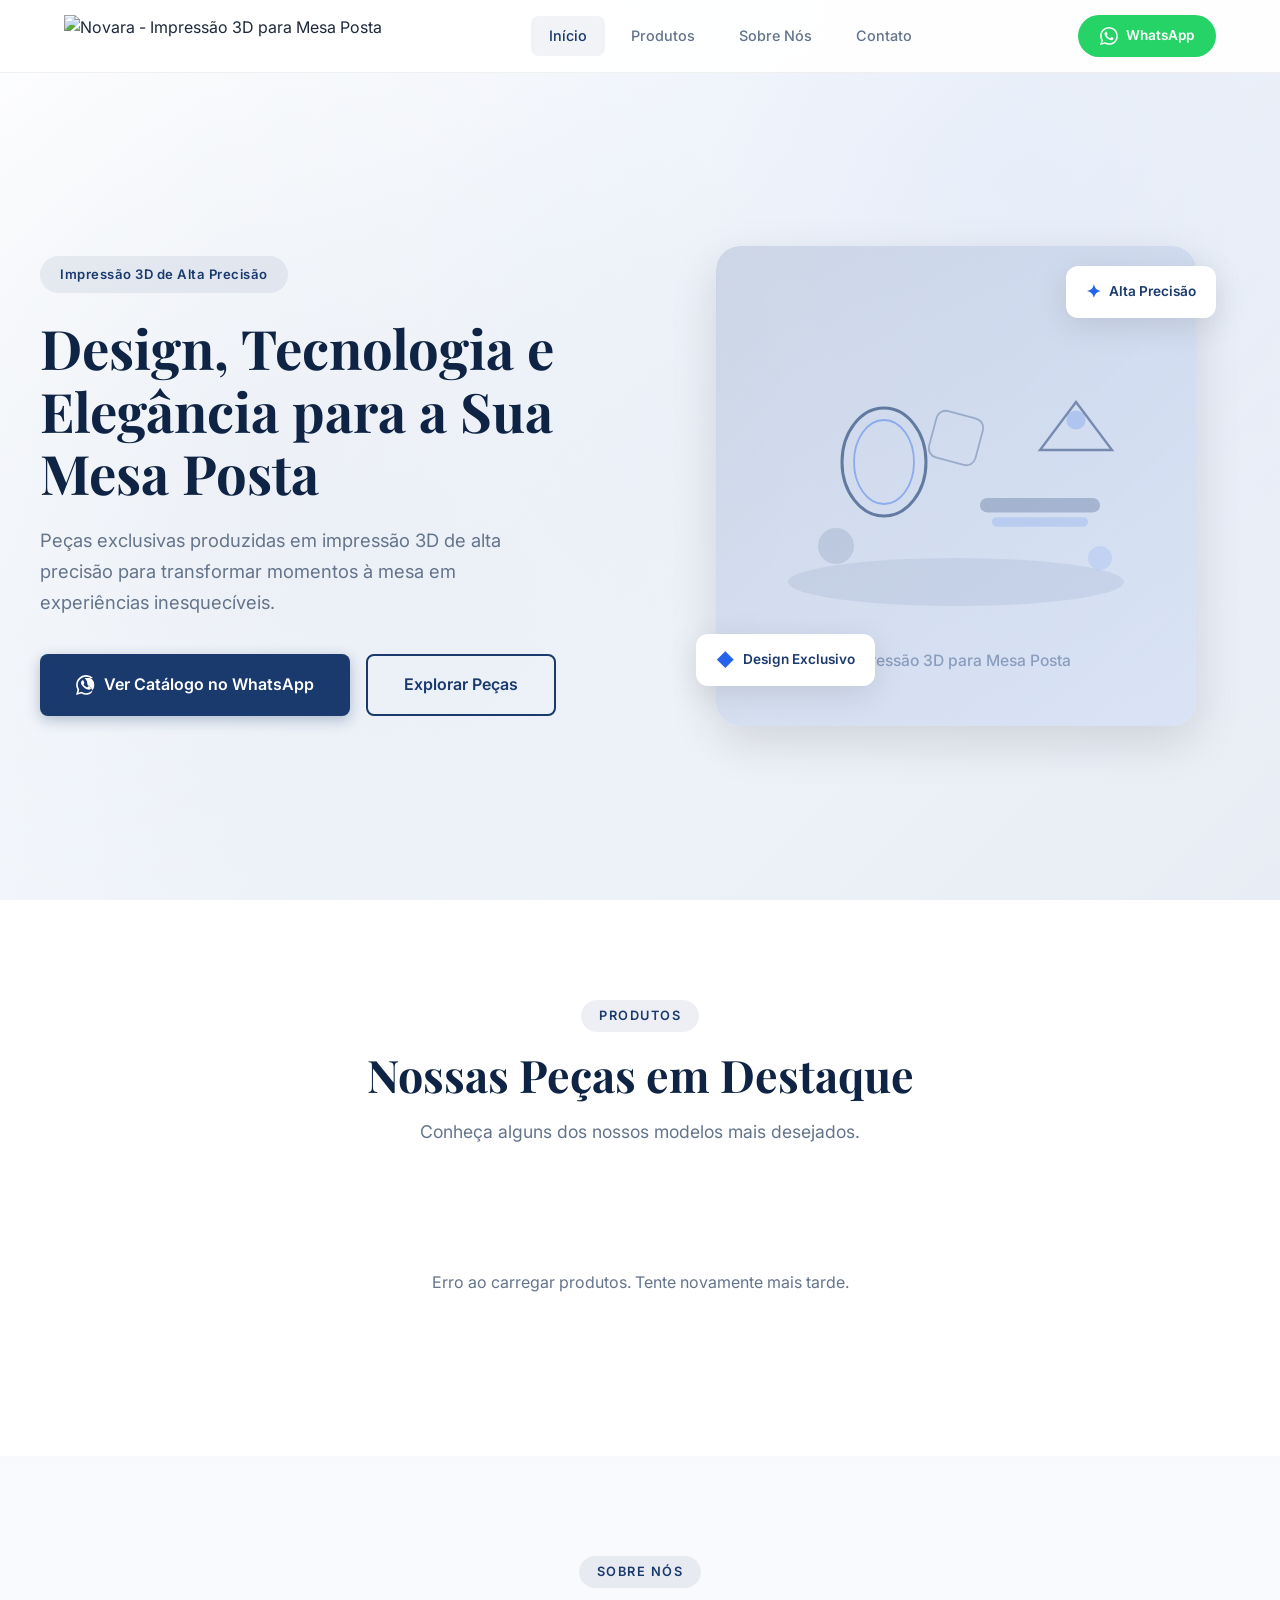
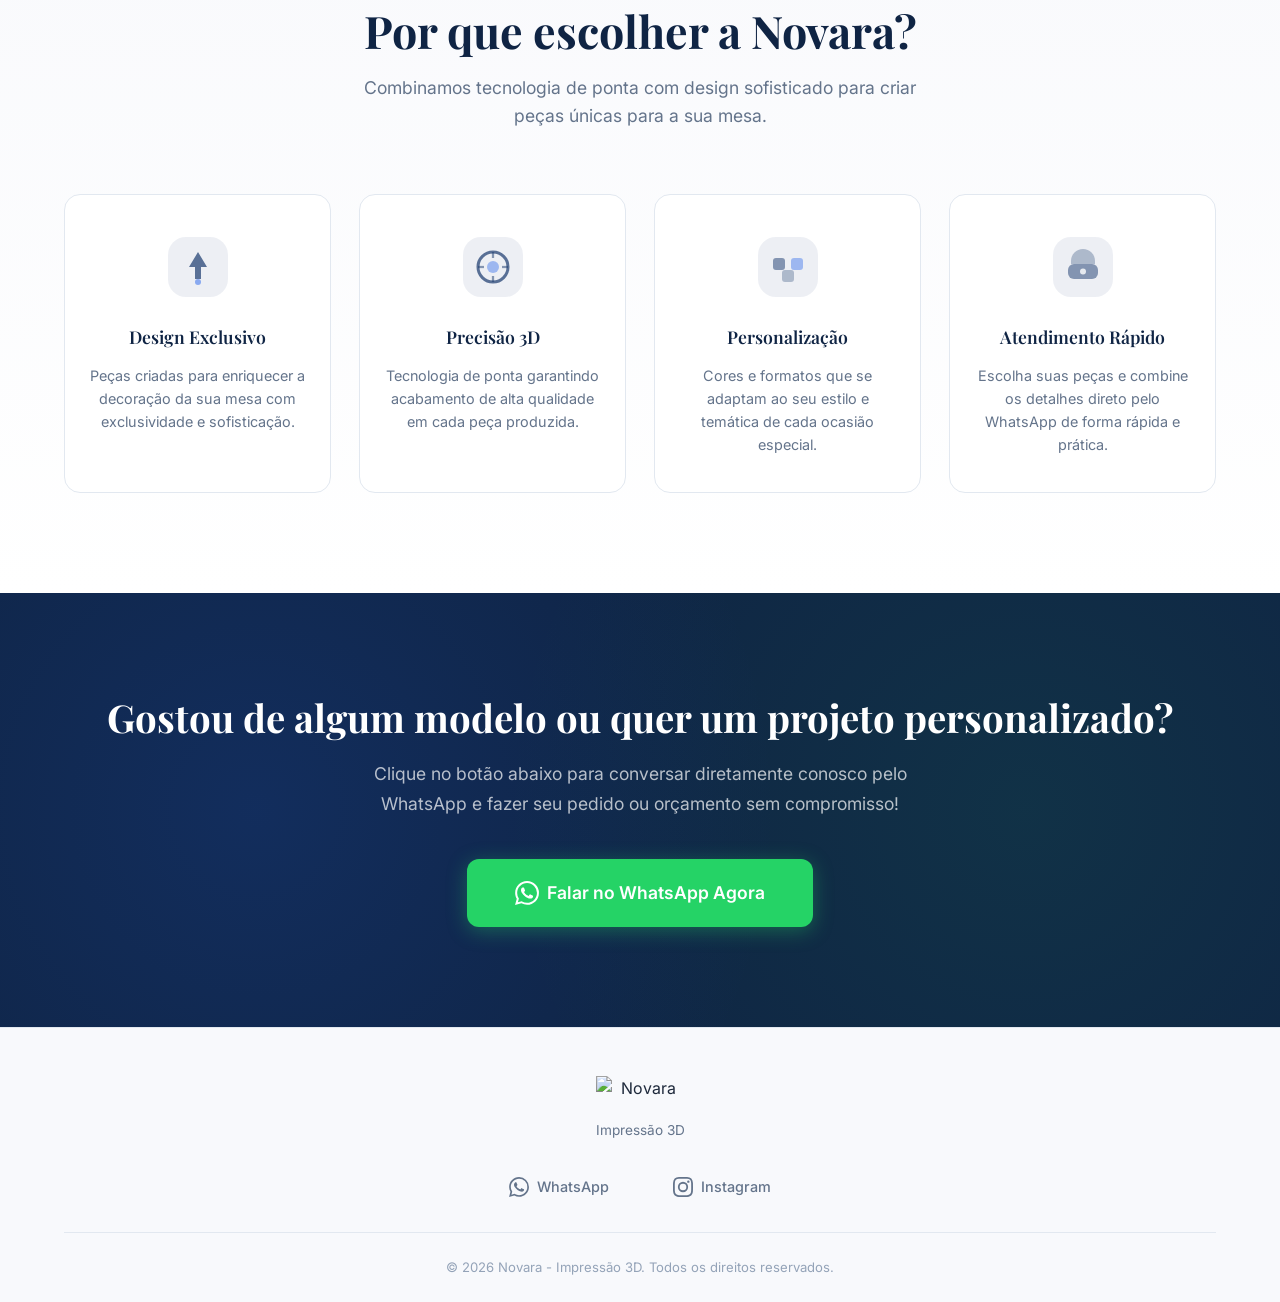
==== index.html @ 95296d20 "Primeiro commit" ====
<!DOCTYPE html>
<html lang="pt-BR">
<head>
  <meta charset="UTF-8">
  <meta name="viewport" content="width=device-width, initial-scale=1.0">
  <title>Novara - Impressão 3D</title>
  <meta name="description" content="Peças exclusivas em impressão 3D de alta precisão para transformar momentos à mesa em experiências inesquecíveis.">
  <link rel="stylesheet" href="styles.css">
  <link rel="preconnect" href="https://fonts.googleapis.com">
  <link rel="preconnect" href="https://fonts.gstatic.com" crossorigin>
  <link href="https://fonts.googleapis.com/css2?family=Inter:wght@300;400;500;600;700;800&family=Playfair+Display:wght@400;500;600;700&display=swap" rel="stylesheet">
  <link rel="icon" href="assets/logoNovara.png" type="image/png">
  <script src="https://www.gstatic.com/firebasejs/10.12.0/firebase-app-compat.js"></script>
  <script src="https://www.gstatic.com/firebasejs/10.12.0/firebase-firestore-compat.js"></script>
</head>
<body>

  <!-- Header -->
  <header class="header" id="header">
    <div class="container header__inner">
      <a href="#inicio" class="header__logo">
        <img src="assets/logoNovara.png" alt="Novara - Impressão 3D para Mesa Posta" class="header__logo-img">
      </a>
      <nav class="header__nav" id="mainNav">
        <a href="#inicio" class="header__nav-link active">Início</a>
        <a href="#produtos" class="header__nav-link">Produtos</a>
        <a href="#sobre" class="header__nav-link">Sobre Nós</a>
        <a href="#contato" class="header__nav-link">Contato</a>
      </nav>
      <a href="https://wa.me/SEUNUMERO?text=Olá! Gostaria de saber mais sobre as peças da Novara." class="header__cta" target="_blank" rel="noopener">
        <svg class="icon-whatsapp" viewBox="0 0 24 24" width="18" height="18" fill="currentColor"><path d="M17.472 14.382c-.297-.149-1.758-.867-2.03-.967-.273-.099-.471-.148-.67.15-.197.297-.767.966-.94 1.164-.173.199-.347.223-.644.075-.297-.15-1.255-.463-2.39-1.475-.883-.788-1.48-1.761-1.653-2.059-.173-.297-.018-.458.13-.606.134-.133.298-.347.446-.52.149-.174.198-.298.298-.497.099-.198.05-.371-.025-.52-.075-.149-.669-1.612-.916-2.207-.242-.579-.487-.5-.669-.51-.173-.008-.371-.01-.57-.01-.198 0-.52.074-.792.372-.272.297-1.04 1.016-1.04 2.479 0 1.462 1.065 2.875 1.213 3.074.149.198 2.096 3.2 5.077 4.487.709.306 1.262.489 1.694.625.712.227 1.36.195 1.871.118.571-.085 1.758-.719 2.006-1.413.248-.694.248-1.289.173-1.413-.074-.124-.272-.198-.57-.347m-5.421 7.403h-.004a9.87 9.87 0 01-5.031-1.378l-.361-.214-3.741.982.998-3.648-.235-.374a9.86 9.86 0 01-1.51-5.26c.001-5.45 4.436-9.884 9.888-9.884 2.64 0 5.122 1.03 6.988 2.898a9.825 9.825 0 012.893 6.994c-.003 5.45-4.437 9.884-9.885 9.884m8.413-18.297A11.815 11.815 0 0012.05 0C5.495 0 .16 5.335.157 11.892c0 2.096.547 4.142 1.588 5.945L.057 24l6.305-1.654a11.882 11.882 0 005.683 1.448h.005c6.554 0 11.89-5.335 11.893-11.893a11.821 11.821 0 00-3.48-8.413z"/></svg>
        WhatsApp
      </a>
      <button class="header__burger" id="burgerBtn" aria-label="Abrir menu">
        <span></span><span></span><span></span>
      </button>
    </div>
  </header>

  <!-- Hero Section -->
  <section class="hero" id="inicio">
    <div class="hero__bg"></div>
    <div class="container hero__inner">
      <div class="hero__content">
        <span class="hero__badge">Impressão 3D de Alta Precisão</span>
        <h1 class="hero__title">Design, Tecnologia e Elegância para a Sua Mesa Posta</h1>
        <p class="hero__subtitle">Peças exclusivas produzidas em impressão 3D de alta precisão para transformar momentos à mesa em experiências inesquecíveis.</p>
        <div class="hero__actions">
          <a href="https://wa.me/SEUNUMERO?text=Olá! Gostaria de ver o catálogo de peças da Novara." class="btn btn--primary btn--lg" target="_blank" rel="noopener">
            <svg class="icon-whatsapp" viewBox="0 0 24 24" width="20" height="20" fill="currentColor"><path d="M17.472 14.382c-.297-.149-1.758-.867-2.03-.967-.273-.099-.471-.148-.67.15-.197.297-.767.966-.94 1.164-.173.199-.347.223-.644.075-.297-.15-1.255-.463-2.39-1.475-.883-.788-1.48-1.761-1.653-2.059-.173-.297-.018-.458.13-.606.134-.133.298-.347.446-.52.149-.174.198-.298.298-.497.099-.198.05-.371-.025-.52-.075-.149-.669-1.612-.916-2.207-.242-.579-.487-.5-.669-.51-.173-.008-.371-.01-.57-.01-.198 0-.52.074-.792.372-.272.297-1.04 1.016-1.04 2.479 0 1.462 1.065 2.875 1.213 3.074.149.198 2.096 3.2 5.077 4.487.709.306 1.262.489 1.694.625.712.227 1.36.195 1.871.118.571-.085 1.758-.719 2.006-1.413.248-.694.248-1.289.173-1.413-.074-.124-.272-.198-.57-.347m-5.421 7.403h-.004a9.87 9.87 0 01-5.031-1.378l-.361-.214-3.741.982.998-3.648-.235-.374a9.86 9.86 0 01-1.51-5.26c.001-5.45 4.436-9.884 9.888-9.884 2.64 0 5.122 1.03 6.988 2.898a9.825 9.825 0 012.893 6.994c-.003 5.45-4.437 9.884-9.885 9.884m8.413-18.297A11.815 11.815 0 0012.05 0C5.495 0 .16 5.335.157 11.892c0 2.096.547 4.142 1.588 5.945L.057 24l6.305-1.654a11.882 11.882 0 005.683 1.448h.005c6.554 0 11.89-5.335 1.893-11.893a11.821 11.821 0 00-3.48-8.413z"/></svg>
            Ver Catálogo no WhatsApp
          </a>
          <a href="#produtos" class="btn btn--outline btn--lg">Explorar Peças</a>
        </div>
      </div>
      <div class="hero__visual">
        <div class="hero__image-wrapper">
          <div class="hero__image-placeholder" id="heroImagePlaceholder">
            <img src="assets/hero-default.jpg" alt="Novara - Impressão 3D" id="heroImage" style="display:none" onerror="this.style.display='none';document.getElementById('heroImagePlaceholder').querySelector('svg').style.display='block'">
            <svg viewBox="0 0 400 400" xmlns="http://www.w3.org/2000/svg" id="heroFallbackSvg">
              <defs>
                <linearGradient id="grad1" x1="0%" y1="0%" x2="100%" y2="100%">
                  <stop offset="0%" style="stop-color:#1a3a6e;stop-opacity:0.15" />
                  <stop offset="100%" style="stop-color:#2563eb;stop-opacity:0.08" />
                </linearGradient>
              </defs>
              <rect width="400" height="400" fill="url(#grad1)" rx="20"/>
              <ellipse cx="200" cy="280" rx="140" ry="20" fill="#1a3a6e" opacity="0.08"/>
              <ellipse cx="140" cy="180" rx="35" ry="45" fill="none" stroke="#1a3a6e" stroke-width="2.5" opacity="0.6"/>
              <ellipse cx="140" cy="180" rx="25" ry="35" fill="none" stroke="#2563eb" stroke-width="1.5" opacity="0.4"/>
              <rect x="220" y="210" width="100" height="12" rx="6" fill="#1a3a6e" opacity="0.25"/>
              <rect x="230" y="226" width="80" height="8" rx="4" fill="#2563eb" opacity="0.15"/>
              <polygon points="300,130 330,170 270,170" fill="none" stroke="#1a3a6e" stroke-width="2" opacity="0.5"/>
              <circle cx="300" cy="145" r="8" fill="#2563eb" opacity="0.2"/>
              <circle cx="100" cy="250" r="15" fill="#1a3a6e" opacity="0.12"/>
              <circle cx="320" cy="260" r="10" fill="#2563eb" opacity="0.1"/>
              <rect x="180" y="140" width="40" height="40" rx="8" fill="none" stroke="#1a3a6e" stroke-width="1.5" opacity="0.3" transform="rotate(15 200 160)"/>
              <text x="200" y="350" text-anchor="middle" font-family="Inter, sans-serif" font-size="13" fill="#1a3a6e" opacity="0.4" font-weight="500">Impressão 3D para Mesa Posta</text>
            </svg>
          </div>
          <div class="hero__floating-card hero__floating-card--1" id="heroBadge1">
            <span class="hero__floating-icon">✦</span>
            <span>Alta Precisão</span>
          </div>
          <div class="hero__floating-card hero__floating-card--2" id="heroBadge2">
            <span class="hero__floating-icon">◆</span>
            <span>Design Exclusivo</span>
          </div>
        </div>
      </div>
    </div>
  </section>

  <!-- Products Section -->
  <section class="products" id="produtos">
    <div class="container">
      <div class="section-header">
        <span class="section-header__badge">Produtos</span>
        <h2 class="section-header__title">Nossas Peças em Destaque</h2>
        <p class="section-header__subtitle">Conheça alguns dos nossos modelos mais desejados.</p>
      </div>
      <div class="products__grid" id="productsGrid">
        <div class="skeleton-card"><div class="skeleton-image"></div><div class="skeleton-body"><div class="skeleton-line skeleton-line--long"></div><div class="skeleton-line skeleton-line--short"></div></div></div>
        <div class="skeleton-card"><div class="skeleton-image"></div><div class="skeleton-body"><div class="skeleton-line skeleton-line--long"></div><div class="skeleton-line skeleton-line--short"></div></div></div>
        <div class="skeleton-card"><div class="skeleton-image"></div><div class="skeleton-body"><div class="skeleton-line skeleton-line--long"></div><div class="skeleton-line skeleton-line--short"></div></div></div>
      </div>
      <div class="products__empty" id="productsEmpty" style="display:none">
        <p>Nenhum produto dispon&iacute;vel no momento.</p>
      </div>
      <div class="products__error" id="productsError" style="display:none">
        <p>Erro ao carregar produtos. Tente novamente mais tarde.</p>
      </div>
    </div>
  </section>

  <!-- Differentials Section -->
  <section class="differentials" id="sobre">
    <div class="container">
      <div class="section-header">
        <span class="section-header__badge">Sobre Nós</span>
        <h2 class="section-header__title">Por que escolher a Novara?</h2>
        <p class="section-header__subtitle">Combinamos tecnologia de ponta com design sofisticado para criar peças únicas para a sua mesa.</p>
      </div>
      <div class="differentials__grid">

        <div class="diff-card">
          <div class="diff-card__icon">
            <svg viewBox="0 0 48 48" fill="none" xmlns="http://www.w3.org/2000/svg">
              <rect x="4" y="4" width="40" height="40" rx="12" fill="#1a3a6e" fill-opacity="0.08"/>
              <path d="M24 14l6 10h-4v8h-4v-8h-4l6-10z" fill="#1a3a6e" opacity="0.7"/>
              <circle cx="24" cy="34" r="2" fill="#2563eb" opacity="0.5"/>
            </svg>
          </div>
          <h3 class="diff-card__title">Design Exclusivo</h3>
          <p class="diff-card__text">Peças criadas para enriquecer a decoração da sua mesa com exclusividade e sofisticação.</p>
        </div>

        <div class="diff-card">
          <div class="diff-card__icon">
            <svg viewBox="0 0 48 48" fill="none" xmlns="http://www.w3.org/2000/svg">
              <rect x="4" y="4" width="40" height="40" rx="12" fill="#1a3a6e" fill-opacity="0.08"/>
              <circle cx="24" cy="24" r="10" stroke="#1a3a6e" stroke-width="2" opacity="0.7"/>
              <circle cx="24" cy="24" r="4" fill="#2563eb" opacity="0.4"/>
              <line x1="24" y1="14" x2="24" y2="18" stroke="#1a3a6e" stroke-width="1.5" opacity="0.5"/>
              <line x1="24" y1="30" x2="24" y2="34" stroke="#1a3a6e" stroke-width="1.5" opacity="0.5"/>
              <line x1="14" y1="24" x2="18" y2="24" stroke="#1a3a6e" stroke-width="1.5" opacity="0.5"/>
              <line x1="30" y1="24" x2="34" y2="24" stroke="#1a3a6e" stroke-width="1.5" opacity="0.5"/>
            </svg>
          </div>
          <h3 class="diff-card__title">Precisão 3D</h3>
          <p class="diff-card__text">Tecnologia de ponta garantindo acabamento de alta qualidade em cada peça produzida.</p>
        </div>

        <div class="diff-card">
          <div class="diff-card__icon">
            <svg viewBox="0 0 48 48" fill="none" xmlns="http://www.w3.org/2000/svg">
              <rect x="4" y="4" width="40" height="40" rx="12" fill="#1a3a6e" fill-opacity="0.08"/>
              <rect x="14" y="18" width="8" height="8" rx="2" fill="#1a3a6e" opacity="0.5"/>
              <rect x="26" y="18" width="8" height="8" rx="2" fill="#2563eb" opacity="0.4"/>
              <rect x="20" y="26" width="8" height="8" rx="2" fill="#1a3a6e" opacity="0.3"/>
            </svg>
          </div>
          <h3 class="diff-card__title">Personalização</h3>
          <p class="diff-card__text">Cores e formatos que se adaptam ao seu estilo e temática de cada ocasião especial.</p>
        </div>

        <div class="diff-card">
          <div class="diff-card__icon">
            <svg viewBox="0 0 48 48" fill="none" xmlns="http://www.w3.org/2000/svg">
              <rect x="4" y="4" width="40" height="40" rx="12" fill="#1a3a6e" fill-opacity="0.08"/>
              <path d="M16 20c0-4.418 3.582-8 8-8s8 3.582 8 8v2H16v-2z" fill="#1a3a6e" opacity="0.3"/>
              <rect x="14" y="22" width="20" height="10" rx="4" fill="#1a3a6e" opacity="0.5"/>
              <circle cx="24" cy="27" r="2" fill="white" opacity="0.8"/>
            </svg>
          </div>
          <h3 class="diff-card__title">Atendimento Rápido</h3>
          <p class="diff-card__text">Escolha suas peças e combine os detalhes direto pelo WhatsApp de forma rápida e prática.</p>
        </div>

      </div>
    </div>
  </section>

  <!-- CTA Section -->
  <section class="cta-section" id="contato">
    <div class="cta-section__bg"></div>
    <div class="container cta-section__inner">
      <h2 class="cta-section__title">Gostou de algum modelo ou quer um projeto personalizado?</h2>
      <p class="cta-section__subtitle">Clique no botão abaixo para conversar diretamente conosco pelo WhatsApp e fazer seu pedido ou orçamento sem compromisso!</p>
      <a href="https://wa.me/SEUNUMERO?text=Olá! Gostaria de fazer um pedido ou orçamento de peças para mesa posta." class="btn btn--whatsapp btn--xl" target="_blank" rel="noopener">
        <svg class="icon-whatsapp" viewBox="0 0 24 24" width="24" height="24" fill="currentColor"><path d="M17.472 14.382c-.297-.149-1.758-.867-2.03-.967-.273-.099-.471-.148-.67.15-.197.297-.767.966-.94 1.164-.173.199-.347.223-.644.075-.297-.15-1.255-.463-2.39-1.475-.883-.788-1.48-1.761-1.653-2.059-.173-.297-.018-.458.13-.606.134-.133.298-.347.446-.52.149-.174.198-.298.298-.497.099-.198.05-.371-.025-.52-.075-.149-.669-1.612-.916-2.207-.242-.579-.487-.5-.669-.51-.173-.008-.371-.01-.57-.01-.198 0-.52.074-.792.372-.272.297-1.04 1.016-1.04 2.479 0 1.462 1.065 2.875 1.213 3.074.149.198 2.096 3.2 5.077 4.487.709.306 1.262.489 1.694.625.712.227 1.36.195 1.871.118.571-.085 1.758-.719 2.006-1.413.248-.694.248-1.289.173-1.413-.074-.124-.272-.198-.57-.347m-5.421 7.403h-.004a9.87 9.87 0 01-5.031-1.378l-.361-.214-3.741.982.998-3.648-.235-.374a9.86 9.86 0 01-1.51-5.26c.001-5.45 4.436-9.884 9.888-9.884 2.64 0 5.122 1.03 6.988 2.898a9.825 9.825 0 012.893 6.994c-.003 5.45-4.437 9.884-9.885 9.884m8.413-18.297A11.815 11.815 0 0012.05 0C5.495 0 .16 5.335.157 11.892c0 2.096.547 4.142 1.588 5.945L.057 24l6.305-1.654a11.882 11.882 0 005.683 1.448h.005c6.554 0 11.89-5.335 11.893-11.893a11.821 11.821 0 00-3.48-8.413z"/></svg>
        Falar no WhatsApp Agora
      </a>
    </div>
  </section>

  <!-- Footer -->
  <footer class="footer">
    <div class="container footer__inner">
      <div class="footer__brand">
        <img src="assets/logoNovara.png" alt="Novara" class="footer__logo">
        <p class="footer__tagline">Impressão 3D</p>
      </div>
      <div class="footer__links">
        <a href="https://wa.me/SEUNUMERO" class="footer__link" target="_blank" rel="noopener">
          <svg viewBox="0 0 24 24" width="20" height="20" fill="currentColor"><path d="M17.472 14.382c-.297-.149-1.758-.867-2.03-.967-.273-.099-.471-.148-.67.15-.197.297-.767.966-.94 1.164-.173.199-.347.223-.644.075-.297-.15-1.255-.463-2.39-1.475-.883-.788-1.48-1.761-1.653-2.059-.173-.297-.018-.458.13-.606.134-.133.298-.347.446-.52.149-.174.198-.298.298-.497.099-.198.05-.371-.025-.52-.075-.149-.669-1.612-.916-2.207-.242-.579-.487-.5-.669-.51-.173-.008-.371-.01-.57-.01-.198 0-.52.074-.792.372-.272.297-1.04 1.016-1.04 2.479 0 1.462 1.065 2.875 1.213 3.074.149.198 2.096 3.2 5.077 4.487.709.306 1.262.489 1.694.625.712.227 1.36.195 1.871.118.571-.085 1.758-.719 2.006-1.413.248-.694.248-1.289.173-1.413-.074-.124-.272-.198-.57-.347m-5.421 7.403h-.004a9.87 9.87 0 01-5.031-1.378l-.361-.214-3.741.982.998-3.648-.235-.374a9.86 9.86 0 01-1.51-5.26c.001-5.45 4.436-9.884 9.888-9.884 2.64 0 5.122 1.03 6.988 2.898a9.825 9.825 0 012.893 6.994c-.003 5.45-4.437 9.884-9.885 9.884m8.413-18.297A11.815 11.815 0 0012.05 0C5.495 0 .16 5.335.157 11.892c0 2.096.547 4.142 1.588 5.945L.057 24l6.305-1.654a11.882 11.882 0 005.683 1.448h.005c6.554 0 11.89-5.335 11.893-11.893a11.821 11.821 0 00-3.48-8.413z"/></svg>
          WhatsApp
        </a>
        <a href="https://instagram.com/" class="footer__link" target="_blank" rel="noopener">
          <svg viewBox="0 0 24 24" width="20" height="20" fill="currentColor"><path d="M12 2.163c3.204 0 3.584.012 4.85.07 3.252.148 4.771 1.691 4.919 4.919.058 1.265.069 1.645.069 4.849 0 3.205-.012 3.584-.069 4.849-.149 3.225-1.664 4.771-4.919 4.919-1.266.058-1.644.07-4.85.07-3.204 0-3.584-.012-4.849-.07-3.26-.149-4.771-1.699-4.919-4.92-.058-1.265-.07-1.644-.07-4.849 0-3.204.013-3.583.07-4.849.149-3.227 1.664-4.771 4.919-4.919 1.266-.057 1.645-.069 4.849-.069zM12 0C8.741 0 8.333.014 7.053.072 2.695.272.273 2.69.073 7.052.014 8.333 0 8.741 0 12c0 3.259.014 3.668.072 4.948.2 4.358 2.618 6.78 6.98 6.98C8.333 23.986 8.741 24 12 24c3.259 0 3.668-.014 4.948-.072 4.354-.2 6.782-2.618 6.979-6.98.059-1.28.073-1.689.073-4.948 0-3.259-.014-3.667-.072-4.947-.196-4.354-2.617-6.78-6.979-6.98C15.668.014 15.259 0 12 0zm0 5.838a6.162 6.162 0 100 12.324 6.162 6.162 0 000-12.324zM12 16a4 4 0 110-8 4 4 0 010 8zm6.406-11.845a1.44 1.44 0 100 2.881 1.44 1.44 0 000-2.881z"/></svg>
          Instagram
        </a>
      </div>
      <div class="footer__copy">
        <p>&copy; 2026 Novara - Impressão 3D. Todos os direitos reservados.</p>
      </div>
    </div>
  </footer>

  <!-- Floating WhatsApp Button -->
  <a href="https://wa.me/SEUNUMERO?text=Olá! Gostaria de saber mais sobre as peças da Novara." class="whatsapp-float" id="whatsappFloat" target="_blank" rel="noopener" aria-label="Falar no WhatsApp">
    <svg viewBox="0 0 24 24" width="28" height="28" fill="white"><path d="M17.472 14.382c-.297-.149-1.758-.867-2.03-.967-.273-.099-.471-.148-.67.15-.197.297-.767.966-.94 1.164-.173.199-.347.223-.644.075-.297-.15-1.255-.463-2.39-1.475-.883-.788-1.48-1.761-1.653-2.059-.173-.297-.018-.458.13-.606.134-.133.298-.347.446-.52.149-.174.198-.298.298-.497.099-.198.05-.371-.025-.52-.075-.149-.669-1.612-.916-2.207-.242-.579-.487-.5-.669-.51-.173-.008-.371-.01-.57-.01-.198 0-.52.074-.792.372-.272.297-1.04 1.016-1.04 2.479 0 1.462 1.065 2.875 1.213 3.074.149.198 2.096 3.2 5.077 4.487.709.306 1.262.489 1.694.625.712.227 1.36.195 1.871.118.571-.085 1.758-.719 2.006-1.413.248-.694.248-1.289.173-1.413-.074-.124-.272-.198-.57-.347m-5.421 7.403h-.004a9.87 9.87 0 01-5.031-1.378l-.361-.214-3.741.982.998-3.648-.235-.374a9.86 9.86 0 01-1.51-5.26c.001-5.45 4.436-9.884 9.888-9.884 2.64 0 5.122 1.03 6.988 2.898a9.825 9.825 0 012.893 6.994c-.003 5.45-4.437 9.884-9.885 9.884m8.413-18.297A11.815 11.815 0 0012.05 0C5.495 0 .16 5.335.157 11.892c0 2.096.547 4.142 1.588 5.945L.057 24l6.305-1.654a11.882 11.882 0 005.683 1.448h.005c6.554 0 11.89-5.335 11.893-11.893a11.821 11.821 0 00-3.48-8.413z"/></svg>
    <span class="whatsapp-float__tooltip">Fale Conosco</span>
  </a>

  <script src="firebase-config.js"></script>
  <script src="services.js"></script>
  <script src="script.js"></script>
</body>
</html>
---- styles.css ----
/* ========================================
   NOVARA - Landing Page Styles
   ======================================== */

/* --- Reset & Base --- */
*,
*::before,
*::after {
  margin: 0;
  padding: 0;
  box-sizing: border-box;
}

:root {
  --color-primary: #1a3a6e;
  --color-primary-light: #2563eb;
  --color-primary-dark: #0f2444;
  --color-primary-rgb: 26, 58, 110;
  --color-accent: #2563eb;
  --color-accent-light: #3b82f6;
  --color-whatsapp: #25d366;
  --color-whatsapp-dark: #1da851;
  --color-white: #ffffff;
  --color-off-white: #f8f9fc;
  --color-bg: #f0f4fa;
  --color-bg-alt: #e8edf5;
  --color-text: #1e293b;
  --color-text-secondary: #64748b;
  --color-text-light: #94a3b8;
  --color-border: #e2e8f0;
  --color-card: #ffffff;
  --font-heading: 'Playfair Display', Georgia, serif;
  --font-body: 'Inter', -apple-system, BlinkMacSystemFont, 'Segoe UI', sans-serif;
  --shadow-sm: 0 1px 3px rgba(0,0,0,0.06);
  --shadow-md: 0 4px 16px rgba(0,0,0,0.08);
  --shadow-lg: 0 8px 32px rgba(0,0,0,0.1);
  --shadow-xl: 0 16px 48px rgba(0,0,0,0.12);
  --radius-sm: 8px;
  --radius-md: 12px;
  --radius-lg: 16px;
  --radius-xl: 24px;
  --transition: 0.3s cubic-bezier(0.4, 0, 0.2, 1);
}

html {
  scroll-behavior: smooth;
  scroll-padding-top: 80px;
}

body {
  font-family: var(--font-body);
  color: var(--color-text);
  background: var(--color-white);
  line-height: 1.6;
  -webkit-font-smoothing: antialiased;
  -moz-osx-font-smoothing: grayscale;
  overflow-x: hidden;
}

img {
  max-width: 100%;
  height: auto;
  display: block;
}

a {
  text-decoration: none;
  color: inherit;
  transition: var(--transition);
}

.container {
  width: 100%;
  max-width: 1200px;
  margin: 0 auto;
  padding: 0 24px;
}

/* --- Buttons --- */
.btn {
  display: inline-flex;
  align-items: center;
  justify-content: center;
  gap: 8px;
  font-family: var(--font-body);
  font-weight: 600;
  border-radius: var(--radius-sm);
  cursor: pointer;
  border: none;
  transition: var(--transition);
  white-space: nowrap;
  text-align: center;
}

.btn--sm {
  padding: 10px 20px;
  font-size: 0.85rem;
}

.btn--md {
  padding: 12px 28px;
  font-size: 0.95rem;
}

.btn--lg {
  padding: 16px 36px;
  font-size: 1rem;
}

.btn--xl {
  padding: 20px 48px;
  font-size: 1.1rem;
  border-radius: var(--radius-md);
}

.btn--primary {
  background: var(--color-primary);
  color: var(--color-white);
  box-shadow: 0 4px 14px rgba(var(--color-primary-rgb), 0.3);
}
.btn--primary:hover {
  background: var(--color-primary-light);
  box-shadow: 0 6px 20px rgba(var(--color-primary-rgb), 0.4);
  transform: translateY(-2px);
}

.btn--outline {
  background: transparent;
  color: var(--color-primary);
  border: 2px solid var(--color-primary);
}
.btn--outline:hover {
  background: var(--color-primary);
  color: var(--color-white);
  transform: translateY(-2px);
}

.btn--whatsapp {
  background: var(--color-whatsapp);
  color: var(--color-white);
  box-shadow: 0 4px 20px rgba(37, 211, 102, 0.35);
}
.btn--whatsapp:hover {
  background: var(--color-whatsapp-dark);
  box-shadow: 0 6px 28px rgba(37, 211, 102, 0.45);
  transform: translateY(-3px);
}

.icon-whatsapp {
  flex-shrink: 0;
}

/* --- Section Header --- */
.section-header {
  text-align: center;
  margin-bottom: 64px;
}

.section-header__badge {
  display: inline-block;
  padding: 6px 18px;
  background: rgba(var(--color-primary-rgb), 0.08);
  color: var(--color-primary);
  font-size: 0.8rem;
  font-weight: 600;
  border-radius: 50px;
  text-transform: uppercase;
  letter-spacing: 1.5px;
  margin-bottom: 16px;
}

.section-header__title {
  font-family: var(--font-heading);
  font-size: clamp(1.8rem, 4vw, 2.8rem);
  font-weight: 700;
  color: var(--color-primary-dark);
  line-height: 1.2;
  margin-bottom: 16px;
}

.section-header__subtitle {
  font-size: 1.1rem;
  color: var(--color-text-secondary);
  max-width: 600px;
  margin: 0 auto;
}

/* ========================================
   HEADER
   ======================================== */
.header {
  position: fixed;
  top: 0;
  left: 0;
  right: 0;
  z-index: 1000;
  background: rgba(255, 255, 255, 0.92);
  backdrop-filter: blur(16px);
  -webkit-backdrop-filter: blur(16px);
  border-bottom: 1px solid rgba(0, 0, 0, 0.06);
  transition: var(--transition);
}

.header--scrolled {
  box-shadow: var(--shadow-md);
}

.header__inner {
  display: flex;
  align-items: center;
  justify-content: space-between;
  height: 72px;
}

.header__logo-img {
  height: 42px;
  width: auto;
}

.header__nav {
  display: flex;
  gap: 8px;
}

.header__nav-link {
  padding: 8px 18px;
  font-size: 0.9rem;
  font-weight: 500;
  color: var(--color-text-secondary);
  border-radius: var(--radius-sm);
  transition: var(--transition);
}

.header__nav-link:hover,
.header__nav-link.active {
  color: var(--color-primary);
  background: rgba(var(--color-primary-rgb), 0.06);
}

.header__cta {
  display: inline-flex;
  align-items: center;
  gap: 8px;
  padding: 10px 22px;
  background: var(--color-whatsapp);
  color: var(--color-white);
  font-size: 0.85rem;
  font-weight: 600;
  border-radius: 50px;
  transition: var(--transition);
}

.header__cta:hover {
  background: var(--color-whatsapp-dark);
  transform: translateY(-1px);
  box-shadow: 0 4px 14px rgba(37, 211, 102, 0.3);
}

.header__burger {
  display: none;
  flex-direction: column;
  gap: 5px;
  background: none;
  border: none;
  cursor: pointer;
  padding: 8px;
}

.header__burger span {
  display: block;
  width: 24px;
  height: 2px;
  background: var(--color-primary);
  border-radius: 2px;
  transition: var(--transition);
}

/* ========================================
   HERO
   ======================================== */
.hero {
  position: relative;
  min-height: 100vh;
  display: flex;
  align-items: center;
  padding-top: 72px;
  overflow: hidden;
  background: linear-gradient(135deg, var(--color-white) 0%, var(--color-bg) 50%, var(--color-bg-alt) 100%);
}

.hero__bg {
  position: absolute;
  inset: 0;
  background:
    radial-gradient(circle at 20% 50%, rgba(var(--color-primary-rgb), 0.04) 0%, transparent 50%),
    radial-gradient(circle at 80% 20%, rgba(37, 99, 235, 0.04) 0%, transparent 50%);
  pointer-events: none;
}

.hero__inner {
  display: grid;
  grid-template-columns: 1fr 1fr;
  gap: 64px;
  align-items: center;
  position: relative;
  z-index: 1;
  padding: 80px 0;
}

.hero__badge {
  display: inline-flex;
  align-items: center;
  gap: 8px;
  padding: 8px 20px;
  background: rgba(var(--color-primary-rgb), 0.08);
  color: var(--color-primary);
  font-size: 0.82rem;
  font-weight: 600;
  border-radius: 50px;
  letter-spacing: 0.5px;
  margin-bottom: 24px;
}

.hero__title {
  font-family: var(--font-heading);
  font-size: clamp(2.2rem, 4.5vw, 3.4rem);
  font-weight: 700;
  color: var(--color-primary-dark);
  line-height: 1.15;
  margin-bottom: 20px;
}

.hero__subtitle {
  font-size: 1.15rem;
  color: var(--color-text-secondary);
  line-height: 1.7;
  margin-bottom: 36px;
  max-width: 520px;
}

.hero__actions {
  display: flex;
  gap: 16px;
  flex-wrap: wrap;
}

.hero__visual {
  display: flex;
  justify-content: center;
  align-items: center;
}

.hero__image-wrapper {
  position: relative;
  width: 100%;
  max-width: 480px;
}

.hero__image-placeholder {
  width: 100%;
  border-radius: var(--radius-xl);
  overflow: hidden;
  box-shadow: var(--shadow-xl);
}

.hero__image-placeholder img {
  width: 100%;
  height: auto;
  display: block;
  object-fit: cover;
  aspect-ratio: 1;
}

.hero__image-placeholder svg {
  width: 100%;
  height: auto;
}

.hero__floating-card {
  position: absolute;
  display: flex;
  align-items: center;
  gap: 8px;
  padding: 12px 20px;
  background: var(--color-white);
  border-radius: var(--radius-md);
  box-shadow: var(--shadow-lg);
  font-size: 0.85rem;
  font-weight: 600;
  color: var(--color-primary);
  animation: float 6s ease-in-out infinite;
}

.hero__floating-card--1 {
  top: 20px;
  right: -20px;
  animation-delay: 0s;
}

.hero__floating-card--2 {
  bottom: 40px;
  left: -20px;
  animation-delay: 3s;
}

.hero__floating-icon {
  font-size: 1.1rem;
  color: var(--color-accent);
}

@keyframes float {
  0%, 100% { transform: translateY(0); }
  50% { transform: translateY(-12px); }
}

/* ========================================
   PRODUCTS
   ======================================== */
.products {
  padding: 100px 0;
  background: var(--color-white);
}

.products__grid {
  display: grid;
  grid-template-columns: repeat(3, 1fr);
  gap: 28px;
}

.product-card {
  background: var(--color-card);
  border-radius: var(--radius-lg);
  overflow: hidden;
  border: 1px solid var(--color-border);
  transition: var(--transition);
}

.product-card:hover {
  transform: translateY(-6px);
  box-shadow: var(--shadow-lg);
  border-color: transparent;
}

.product-card__image {
  position: relative;
  overflow: hidden;
  background: var(--color-bg);
}

.product-card__placeholder {
  display: flex;
  align-items: center;
  justify-content: center;
  aspect-ratio: 4/3;
}

.product-card__placeholder svg {
  width: 100%;
  height: 100%;
}

.product-card__body {
  padding: 24px;
  display: flex;
  flex-direction: column;
  align-items: center;
  text-align: center;
}

.product-card__name {
  font-family: var(--font-heading);
  font-size: 1.15rem;
  font-weight: 600;
  color: var(--color-primary-dark);
  margin-bottom: 10px;
}

.product-card__desc {
  font-size: 0.9rem;
  color: var(--color-text-secondary);
  line-height: 1.6;
  margin-bottom: 20px;
}

/* ========================================
   DIFFERENTIALS
   ======================================== */
.differentials {
  padding: 100px 0;
  background: linear-gradient(180deg, var(--color-off-white) 0%, var(--color-white) 100%);
}

.differentials__grid {
  display: grid;
  grid-template-columns: repeat(4, 1fr);
  gap: 28px;
}

.diff-card {
  text-align: center;
  padding: 36px 24px;
  background: var(--color-white);
  border-radius: var(--radius-lg);
  border: 1px solid var(--color-border);
  transition: var(--transition);
}

.diff-card:hover {
  transform: translateY(-4px);
  box-shadow: var(--shadow-md);
  border-color: transparent;
}

.diff-card__icon {
  width: 72px;
  height: 72px;
  margin: 0 auto 20px;
  display: flex;
  align-items: center;
  justify-content: center;
}

.diff-card__icon svg {
  width: 100%;
  height: 100%;
}

.diff-card__title {
  font-family: var(--font-heading);
  font-size: 1.1rem;
  font-weight: 600;
  color: var(--color-primary-dark);
  margin-bottom: 12px;
}

.diff-card__text {
  font-size: 0.9rem;
  color: var(--color-text-secondary);
  line-height: 1.6;
}

/* ========================================
   CTA SECTION
   ======================================== */
.cta-section {
  position: relative;
  padding: 100px 0;
  background: var(--color-primary-dark);
  overflow: hidden;
}

.cta-section__bg {
  position: absolute;
  inset: 0;
  background:
    radial-gradient(circle at 20% 50%, rgba(37, 99, 235, 0.15) 0%, transparent 50%),
    radial-gradient(circle at 80% 50%, rgba(37, 211, 102, 0.08) 0%, transparent 50%);
  pointer-events: none;
}

.cta-section__inner {
  position: relative;
  z-index: 1;
  text-align: center;
}

.cta-section__title {
  font-family: var(--font-heading);
  font-size: clamp(1.6rem, 3.5vw, 2.4rem);
  font-weight: 700;
  color: var(--color-white);
  line-height: 1.3;
  margin-bottom: 16px;
}

.cta-section__subtitle {
  font-size: 1.1rem;
  color: rgba(255, 255, 255, 0.7);
  max-width: 600px;
  margin: 0 auto 40px;
  line-height: 1.7;
}

/* ========================================
   FOOTER
   ======================================== */
.footer {
  padding: 48px 0 24px;
  background: var(--color-off-white);
  border-top: 1px solid var(--color-border);
}

.footer__inner {
  display: flex;
  flex-direction: column;
  align-items: center;
  gap: 24px;
}

.footer__brand {
  text-align: center;
}

.footer__logo {
  height: 36px;
  width: auto;
  margin: 0 auto 8px;
}

.footer__tagline {
  font-size: 0.85rem;
  color: var(--color-text-secondary);
}

.footer__links {
  display: flex;
  gap: 24px;
}

.footer__link {
  display: inline-flex;
  align-items: center;
  gap: 8px;
  padding: 10px 20px;
  font-size: 0.9rem;
  font-weight: 500;
  color: var(--color-text-secondary);
  border-radius: var(--radius-sm);
  transition: var(--transition);
}

.footer__link:hover {
  color: var(--color-primary);
  background: rgba(var(--color-primary-rgb), 0.06);
}

.footer__copy {
  padding-top: 24px;
  border-top: 1px solid var(--color-border);
  width: 100%;
  text-align: center;
}

.footer__copy p {
  font-size: 0.82rem;
  color: var(--color-text-light);
}

/* ========================================
   FLOATING WHATSAPP
   ======================================== */
.whatsapp-float {
  position: fixed;
  bottom: 28px;
  right: 28px;
  z-index: 999;
  width: 60px;
  height: 60px;
  background: var(--color-whatsapp);
  border-radius: 50%;
  display: flex;
  align-items: center;
  justify-content: center;
  box-shadow: 0 4px 20px rgba(37, 211, 102, 0.4);
  transition: var(--transition);
  opacity: 0;
  visibility: hidden;
  transform: scale(0.8) translateY(20px);
}

.whatsapp-float.visible {
  opacity: 1;
  visibility: visible;
  transform: scale(1) translateY(0);
}

.whatsapp-float:hover {
  transform: scale(1.08);
  box-shadow: 0 6px 28px rgba(37, 211, 102, 0.5);
}

.whatsapp-float__tooltip {
  position: absolute;
  right: 72px;
  top: 50%;
  transform: translateY(-50%);
  padding: 8px 16px;
  background: var(--color-white);
  color: var(--color-text);
  font-size: 0.8rem;
  font-weight: 600;
  border-radius: var(--radius-sm);
  box-shadow: var(--shadow-md);
  white-space: nowrap;
  opacity: 0;
  pointer-events: none;
  transition: var(--transition);
}

.whatsapp-float:hover .whatsapp-float__tooltip {
  opacity: 1;
}

/* ========================================
   SCROLL ANIMATIONS
   ======================================== */
.animate-on-scroll {
  opacity: 0;
  transform: translateY(30px);
  transition: opacity 0.6s ease, transform 0.6s ease;
}

.animate-on-scroll.animated {
  opacity: 1;
  transform: translateY(0);
}

/* ========================================
   RESPONSIVE
   ======================================== */

/* Tablet */
@media (max-width: 1024px) {
  .hero__inner {
    grid-template-columns: 1fr;
    gap: 48px;
    text-align: center;
    padding: 60px 0;
  }

  .hero__subtitle {
    margin: 0 auto 36px;
  }

  .hero__actions {
    justify-content: center;
  }

  .hero__image-wrapper {
    max-width: 380px;
  }

  .hero__floating-card--1 {
    right: -10px;
  }

  .hero__floating-card--2 {
    left: -10px;
  }

  .products__grid {
    grid-template-columns: repeat(2, 1fr);
  }

  .differentials__grid {
    grid-template-columns: repeat(2, 1fr);
  }
}

/* Mobile */
@media (max-width: 768px) {
  .header__nav {
    position: fixed;
    top: 72px;
    left: 0;
    right: 0;
    background: rgba(255, 255, 255, 0.98);
    backdrop-filter: blur(16px);
    flex-direction: column;
    padding: 16px 24px;
    gap: 4px;
    border-bottom: 1px solid var(--color-border);
    transform: translateY(-100%);
    opacity: 0;
    visibility: hidden;
    transition: var(--transition);
    box-shadow: var(--shadow-lg);
  }

  .header__nav.open {
    transform: translateY(0);
    opacity: 1;
    visibility: visible;
  }

  .header__nav-link {
    padding: 12px 18px;
    font-size: 1rem;
  }

  .header__cta {
    display: none;
  }

  .header__burger {
    display: flex;
  }

  .header__burger.active span:nth-child(1) {
    transform: translateY(7px) rotate(45deg);
  }

  .header__burger.active span:nth-child(2) {
    opacity: 0;
  }

  .header__burger.active span:nth-child(3) {
    transform: translateY(-7px) rotate(-45deg);
  }

  .hero {
    min-height: auto;
    padding-top: 100px;
  }

  .hero__inner {
    padding: 40px 0 60px;
    gap: 40px;
  }

  .hero__title {
    font-size: clamp(1.8rem, 6vw, 2.4rem);
  }

  .hero__subtitle {
    font-size: 1rem;
  }

  .hero__actions {
    flex-direction: column;
    align-items: stretch;
    gap: 12px;
    padding: 0 16px;
  }

  .hero__actions .btn {
    justify-content: center;
    width: 100%;
  }

  .hero__floating-card--1,
  .hero__floating-card--2 {
    display: none;
  }

  .products {
    padding: 60px 0;
  }

  .products__grid {
    grid-template-columns: 1fr;
    gap: 20px;
  }

  .section-header {
    margin-bottom: 40px;
  }

  .differentials {
    padding: 60px 0;
  }

  .differentials__grid {
    grid-template-columns: 1fr;
    gap: 16px;
  }

  .diff-card {
    padding: 28px 20px;
    text-align: left;
    display: grid;
    grid-template-columns: 56px 1fr;
    grid-template-rows: auto auto;
    gap: 0 16px;
    align-items: start;
  }

  .diff-card__icon {
    width: 56px;
    height: 56px;
    margin: 0;
    grid-row: 1 / 3;
  }

  .diff-card__title {
    align-self: end;
    margin-bottom: 4px;
  }

  .diff-card__text {
    grid-column: 2;
  }

  .cta-section {
    padding: 60px 0;
  }

  .cta-section__subtitle {
    font-size: 0.95rem;
    margin-bottom: 32px;
  }

  .cta-section .btn--xl {
    width: 100%;
    padding: 16px 32px;
    font-size: 1rem;
  }

  .whatsapp-float {
    width: 52px;
    height: 52px;
    bottom: 20px;
    right: 20px;
  }

  .whatsapp-float svg {
    width: 24px;
    height: 24px;
  }

  .whatsapp-float__tooltip {
    display: none;
  }

  .footer__links {
    flex-direction: column;
    gap: 12px;
    align-items: stretch;
    width: 100%;
  }

  .footer__link {
    justify-content: center;
  }
}

/* Small phones */
@media (max-width: 380px) {
  .container {
    padding: 0 16px;
  }

  .hero__title {
    font-size: 1.6rem;
  }

  .btn--lg {
    padding: 14px 24px;
    font-size: 0.9rem;
  }
}

/* ========================================
   SKELETON LOADING
   ======================================== */
.skeleton-card {
  background: var(--color-card);
  border-radius: var(--radius-lg);
  overflow: hidden;
  border: 1px solid var(--color-border);
}

.skeleton-image {
  aspect-ratio: 4/3;
  background: linear-gradient(90deg, #f0f0f0 25%, #e8e8e8 50%, #f0f0f0 75%);
  background-size: 200% 100%;
  animation: shimmer 1.5s infinite;
}

.skeleton-body {
  padding: 24px;
}

.skeleton-line {
  height: 14px;
  border-radius: 4px;
  background: linear-gradient(90deg, #f0f0f0 25%, #e8e8e8 50%, #f0f0f0 75%);
  background-size: 200% 100%;
  animation: shimmer 1.5s infinite;
  margin-bottom: 12px;
}

.skeleton-line--long { width: 80%; }
.skeleton-line--short { width: 50%; margin-bottom: 0; }

@keyframes shimmer {
  0% { background-position: 200% 0; }
  100% { background-position: -200% 0; }
}

/* ========================================
   PRODUCT CARD IMAGES
   ======================================== */
.product-card__img {
  width: 100%;
  aspect-ratio: 4/3;
  object-fit: cover;
  display: block;
  background: var(--color-bg);
}

.product-card__placeholder {
  display: flex;
  align-items: center;
  justify-content: center;
  aspect-ratio: 4/3;
  background: var(--color-bg);
}

.product-card__placeholder svg {
  width: 100%;
  height: 100%;
}

/* ========================================
   CAROUSEL
   ======================================== */
.product-card__carousel {
  position: relative;
  width: 100%;
  overflow: hidden;
  aspect-ratio: 4/3;
}

.product-card__track {
  display: flex;
  width: 100%;
  height: 100%;
  transition: transform 0.4s ease;
}

.product-card__track .product-card__img {
  min-width: 100%;
  height: 100%;
  aspect-ratio: auto;
}

.carousel-btn {
  position: absolute;
  top: 50%;
  transform: translateY(-50%);
  width: 32px;
  height: 32px;
  border-radius: 50%;
  background: rgba(255, 255, 255, 0.9);
  border: none;
  cursor: pointer;
  display: flex;
  align-items: center;
  justify-content: center;
  font-size: 1.3rem;
  color: var(--color-primary);
  box-shadow: 0 2px 8px rgba(0, 0, 0, 0.15);
  z-index: 2;
  transition: var(--transition);
  line-height: 1;
}

.carousel-btn:hover {
  background: var(--color-white);
  box-shadow: 0 4px 12px rgba(0, 0, 0, 0.2);
}

.carousel-btn--prev { left: 8px; }
.carousel-btn--next { right: 8px; }

.carousel-dots {
  position: absolute;
  bottom: 10px;
  left: 50%;
  transform: translateX(-50%);
  display: flex;
  gap: 6px;
  z-index: 2;
}

.carousel-dot {
  width: 8px;
  height: 8px;
  border-radius: 50%;
  background: rgba(255, 255, 255, 0.5);
  cursor: pointer;
  transition: var(--transition);
  border: 1px solid rgba(0, 0, 0, 0.1);
}

.carousel-dot.active {
  background: var(--color-white);
  box-shadow: 0 1px 4px rgba(0, 0, 0, 0.25);
  border-color: transparent;
}

/* ========================================
   EMPTY / ERROR STATE
   ======================================== */
.products__empty,
.products__error {
  text-align: center;
  padding: 60px 20px;
  color: var(--color-text-secondary);
  font-size: 1rem;
  grid-column: 1 / -1;
}
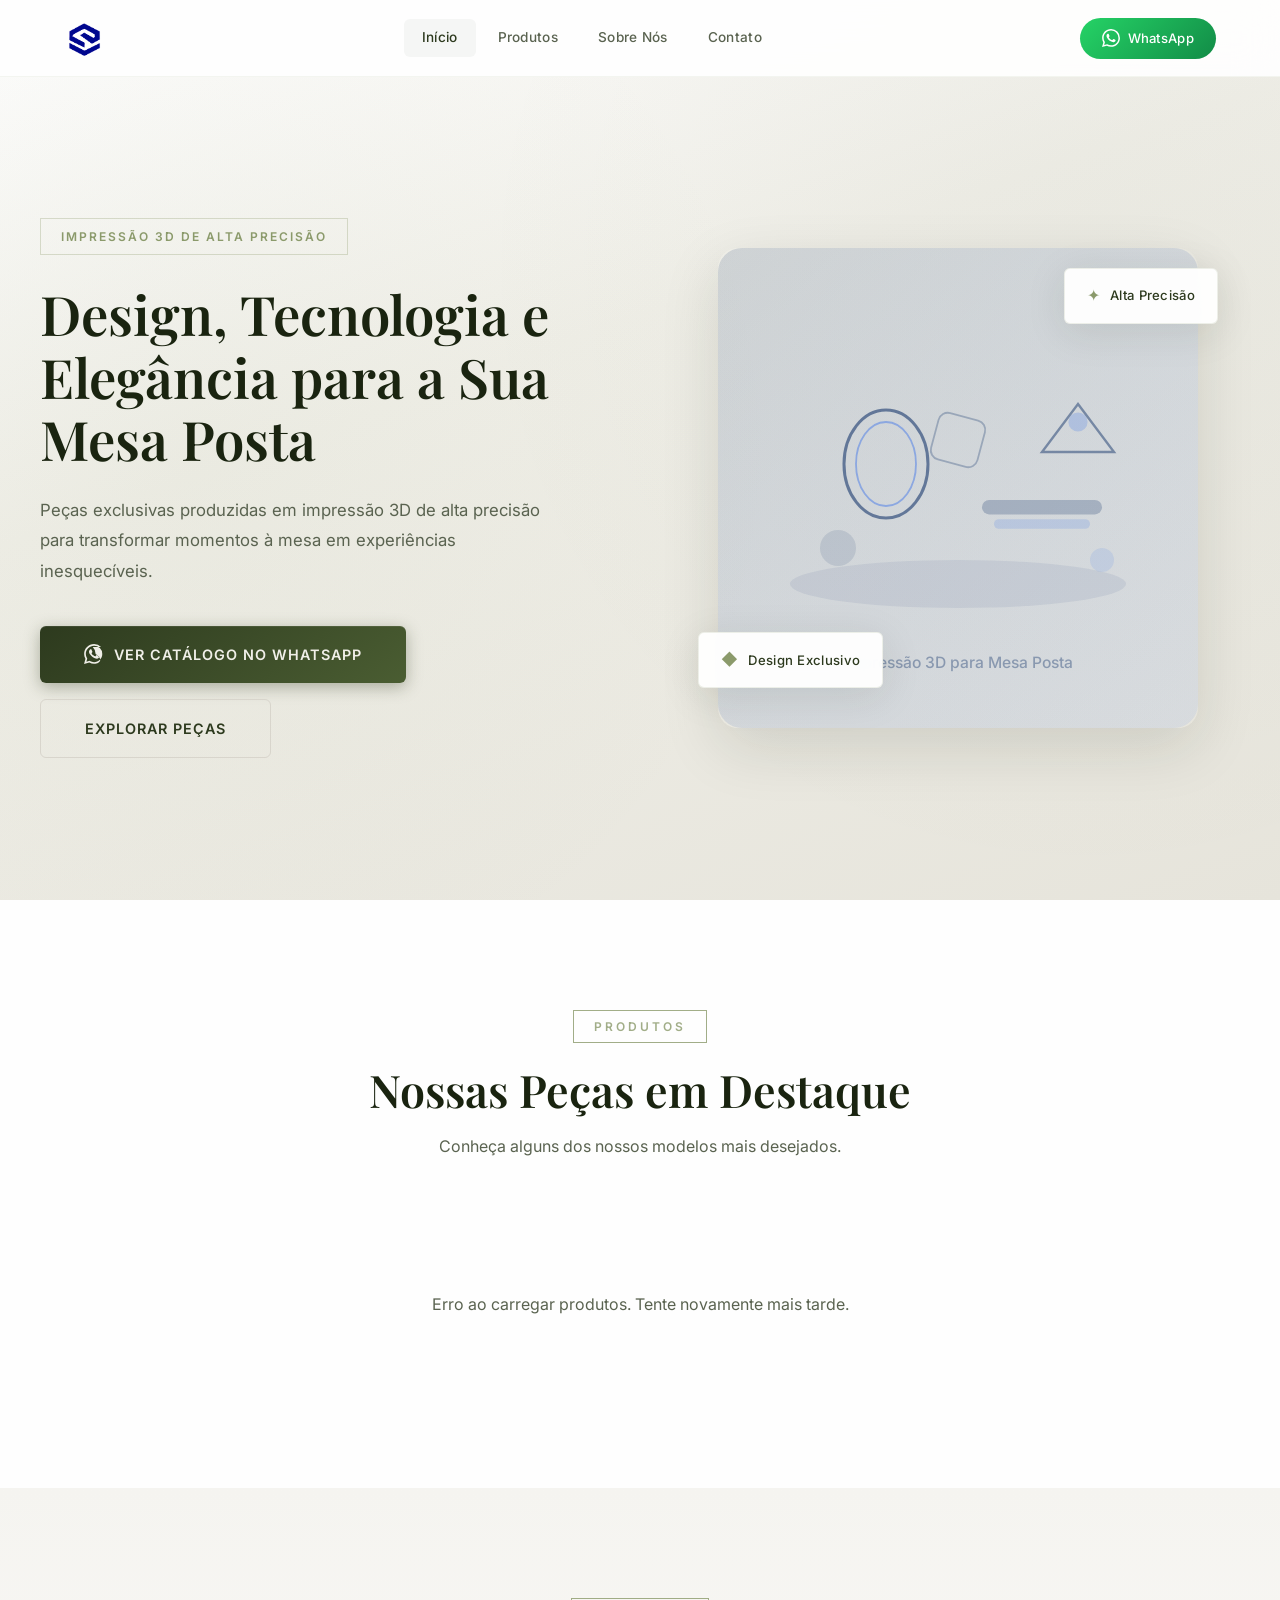
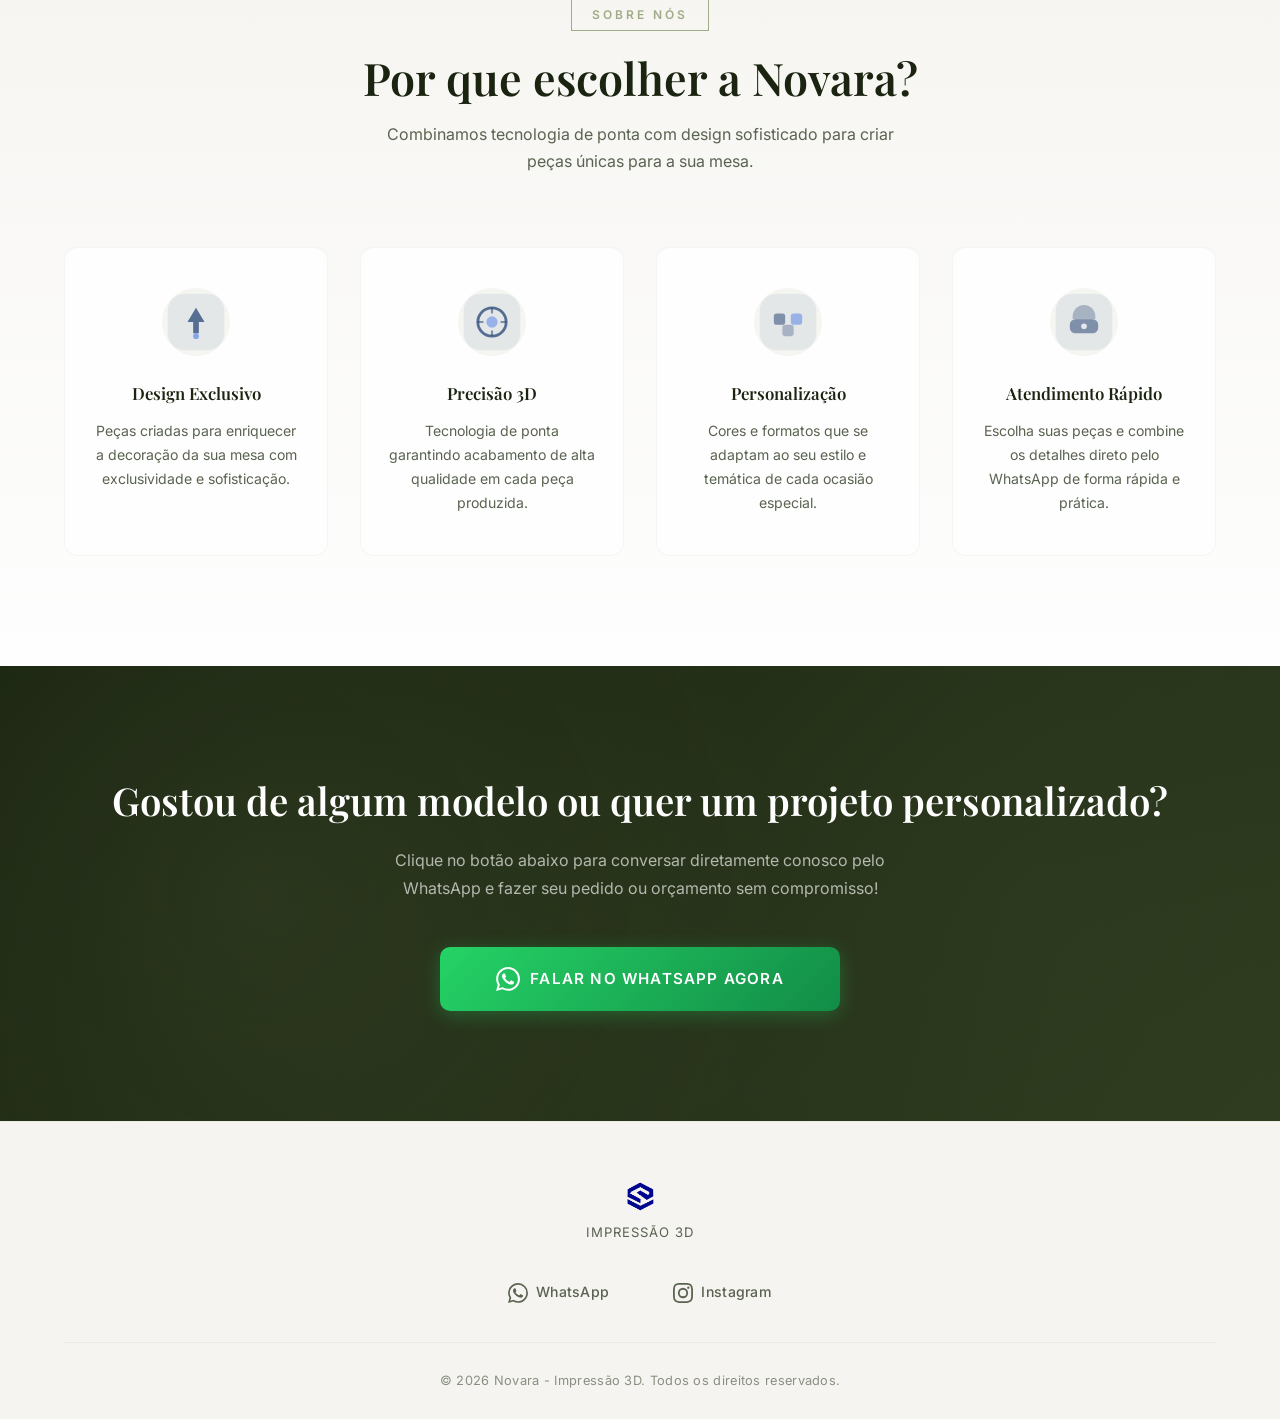
==== commit 655cd455: "Versão paty" ====
--- a/index.html
+++ b/index.html
@@ -223,6 +223,34 @@
     <span class="whatsapp-float__tooltip">Fale Conosco</span>
   </a>
 
+  <!-- Product Lightbox -->
+  <div class="lightbox" id="lightbox">
+    <div class="lightbox__overlay" id="lightboxOverlay"></div>
+    <button class="lightbox__close" id="lightboxClose" aria-label="Fechar">&#10005;</button>
+    <div class="lightbox__container">
+      <div class="lightbox__left">
+        <div class="lightbox__carousel">
+          <div class="lightbox__track" id="lightboxTrack"></div>
+          <button class="lightbox__btn lightbox__btn--prev" id="lightboxPrev" aria-label="Anterior">&#8249;</button>
+          <button class="lightbox__btn lightbox__btn--next" id="lightboxNext" aria-label="Proximo">&#8250;</button>
+          <div class="lightbox__dots" id="lightboxDots"></div>
+        </div>
+      </div>
+      <div class="lightbox__right">
+        <div class="lightbox__info">
+          <h3 class="lightbox__title" id="lightboxTitle"></h3>
+          <p class="lightbox__desc" id="lightboxDesc"></p>
+        </div>
+        <div class="lightbox__footer">
+          <a class="lightbox__whatsapp btn btn--primary btn--md" id="lightboxWhatsApp" href="#" target="_blank" rel="noopener">
+            <svg class="icon-whatsapp" viewBox="0 0 24 24" width="18" height="18" fill="currentColor"><path d="M17.472 14.382c-.297-.149-1.758-.867-2.03-.967-.273-.099-.471-.148-.67.15-.197.297-.767.966-.94 1.164-.173.199-.347.223-.644.075-.297-.15-1.255-.463-2.39-1.475-.883-.788-1.48-1.761-1.653-2.059-.173-.297-.018-.458.13-.606.134-.133.298-.347.446-.52.149-.174.198-.298.298-.497.099-.198.05-.371-.025-.52-.075-.149-.669-1.612-.916-2.207-.242-.579-.487-.5-.669-.51-.173-.008-.371-.01-.57-.01-.198 0-.52.074-.792.372-.272.297-1.04 1.016-1.04 2.479 0 1.462 1.065 2.875 1.213 3.074.149.198 2.096 3.2 5.077 4.487.709.306 1.262.489 1.694.625.712.227 1.36.195 1.871.118.571-.085 1.758-.719 2.006-1.413.248-.694.248-1.289.173-1.413-.074-.124-.272-.198-.57-.347m-5.421 7.403h-.004a9.87 9.87 0 01-5.031-1.378l-.361-.214-3.741.982.998-3.648-.235-.374a9.86 9.86 0 01-1.51-5.26c.001-5.45 4.436-9.884 9.888-9.884 2.64 0 5.122 1.03 6.988 2.898a9.825 9.825 0 012.893 6.994c-.003 5.45-4.437 9.884-9.885 9.884m8.413-18.297A11.815 11.815 0 0012.05 0C5.495 0 .16 5.335.157 11.892c0 2.096.547 4.142 1.588 5.945L.057 24l6.305-1.654a11.882 11.882 0 005.683 1.448h.005c6.554 0 11.89-5.335 11.893-11.893a11.821 11.821 0 00-3.48-8.413z"/></svg>
+            Solicitar no WhatsApp
+          </a>
+        </div>
+      </div>
+    </div>
+  </div>
+
   <script src="firebase-config.js"></script>
   <script src="services.js"></script>
   <script src="script.js"></script>
--- a/styles.css
+++ b/styles.css
@@ -12,34 +12,35 @@
 }
 
 :root {
-  --color-primary: #1a3a6e;
-  --color-primary-light: #2563eb;
-  --color-primary-dark: #0f2444;
-  --color-primary-rgb: 26, 58, 110;
-  --color-accent: #2563eb;
-  --color-accent-light: #3b82f6;
+  --color-primary: #2d3a1e;
+  --color-primary-light: #4a5d32;
+  --color-primary-dark: #1a2410;
+  --color-primary-rgb: 45, 58, 30;
+  --color-accent: #8b9a6b;
+  --color-accent-light: #a8b88a;
+  --color-accent-rgb: 139, 154, 107;
   --color-whatsapp: #25d366;
   --color-whatsapp-dark: #1da851;
-  --color-white: #ffffff;
-  --color-off-white: #f8f9fc;
-  --color-bg: #f0f4fa;
-  --color-bg-alt: #e8edf5;
-  --color-text: #1e293b;
-  --color-text-secondary: #64748b;
-  --color-text-light: #94a3b8;
-  --color-border: #e2e8f0;
+  --color-white: #fefefe;
+  --color-off-white: #f5f4f0;
+  --color-bg: #f0efe8;
+  --color-bg-alt: #e6e4db;
+  --color-text: #1a1f16;
+  --color-text-secondary: #5a6350;
+  --color-text-light: #8a9080;
+  --color-border: #d8d5cc;
   --color-card: #ffffff;
   --font-heading: 'Playfair Display', Georgia, serif;
   --font-body: 'Inter', -apple-system, BlinkMacSystemFont, 'Segoe UI', sans-serif;
-  --shadow-sm: 0 1px 3px rgba(0,0,0,0.06);
-  --shadow-md: 0 4px 16px rgba(0,0,0,0.08);
-  --shadow-lg: 0 8px 32px rgba(0,0,0,0.1);
-  --shadow-xl: 0 16px 48px rgba(0,0,0,0.12);
-  --radius-sm: 8px;
-  --radius-md: 12px;
-  --radius-lg: 16px;
-  --radius-xl: 24px;
-  --transition: 0.3s cubic-bezier(0.4, 0, 0.2, 1);
+  --shadow-sm: 0 1px 4px rgba(26,36,16,0.06);
+  --shadow-md: 0 4px 20px rgba(26,36,16,0.08);
+  --shadow-lg: 0 8px 40px rgba(26,36,16,0.1);
+  --shadow-xl: 0 20px 60px rgba(26,36,16,0.12);
+  --radius-sm: 6px;
+  --radius-md: 10px;
+  --radius-lg: 14px;
+  --radius-xl: 20px;
+  --transition: 0.35s cubic-bezier(0.4, 0, 0.2, 1);
 }
 
 html {
@@ -81,69 +82,82 @@
   display: inline-flex;
   align-items: center;
   justify-content: center;
-  gap: 8px;
+  gap: 10px;
   font-family: var(--font-body);
   font-weight: 600;
+  letter-spacing: 0.5px;
   border-radius: var(--radius-sm);
   cursor: pointer;
   border: none;
   transition: var(--transition);
   white-space: nowrap;
   text-align: center;
+  text-transform: uppercase;
 }
 
 .btn--sm {
-  padding: 10px 20px;
+  padding: 10px 24px;
+  font-size: 0.78rem;
+  letter-spacing: 0.8px;
+}
+
+.btn--md {
+  padding: 13px 32px;
   font-size: 0.85rem;
-}
-
-.btn--md {
-  padding: 12px 28px;
+  letter-spacing: 0.8px;
+}
+
+.btn--lg {
+  padding: 17px 44px;
+  font-size: 0.9rem;
+  letter-spacing: 1px;
+}
+
+.btn--xl {
+  padding: 20px 56px;
   font-size: 0.95rem;
-}
-
-.btn--lg {
-  padding: 16px 36px;
-  font-size: 1rem;
-}
-
-.btn--xl {
-  padding: 20px 48px;
-  font-size: 1.1rem;
+  letter-spacing: 1.2px;
   border-radius: var(--radius-md);
 }
 
 .btn--primary {
-  background: var(--color-primary);
-  color: var(--color-white);
-  box-shadow: 0 4px 14px rgba(var(--color-primary-rgb), 0.3);
+  background: linear-gradient(145deg, var(--color-primary) 0%, var(--color-primary-light) 50%, var(--color-primary) 100%);
+  background-size: 200% 200%;
+  color: #f0efe8;
+  box-shadow:
+    0 4px 16px rgba(var(--color-primary-rgb), 0.35),
+    inset 0 1px 0 rgba(255,255,255,0.08);
 }
 .btn--primary:hover {
-  background: var(--color-primary-light);
-  box-shadow: 0 6px 20px rgba(var(--color-primary-rgb), 0.4);
+  background-position: 100% 100%;
+  box-shadow:
+    0 8px 32px rgba(var(--color-primary-rgb), 0.45),
+    inset 0 1px 0 rgba(255,255,255,0.1);
   transform: translateY(-2px);
 }
 
 .btn--outline {
   background: transparent;
   color: var(--color-primary);
-  border: 2px solid var(--color-primary);
+  border: 1.5px solid var(--color-border);
+  text-transform: uppercase;
 }
 .btn--outline:hover {
-  background: var(--color-primary);
+  border-color: var(--color-primary);
+  color: var(--color-primary);
+  background: rgba(var(--color-primary-rgb), 0.05);
+  box-shadow: 0 4px 16px rgba(var(--color-primary-rgb), 0.1);
+  transform: translateY(-2px);
+}
+
+.btn--whatsapp {
+  background: linear-gradient(135deg, #25d366 0%, #128c47 100%);
   color: var(--color-white);
+  box-shadow: 0 4px 20px rgba(37, 211, 102, 0.3);
+}
+.btn--whatsapp:hover {
+  box-shadow: 0 6px 28px rgba(37, 211, 102, 0.4);
   transform: translateY(-2px);
-}
-
-.btn--whatsapp {
-  background: var(--color-whatsapp);
-  color: var(--color-white);
-  box-shadow: 0 4px 20px rgba(37, 211, 102, 0.35);
-}
-.btn--whatsapp:hover {
-  background: var(--color-whatsapp-dark);
-  box-shadow: 0 6px 28px rgba(37, 211, 102, 0.45);
-  transform: translateY(-3px);
 }
 
 .icon-whatsapp {
@@ -153,36 +167,39 @@
 /* --- Section Header --- */
 .section-header {
   text-align: center;
-  margin-bottom: 64px;
+  margin-bottom: 72px;
 }
 
 .section-header__badge {
   display: inline-block;
-  padding: 6px 18px;
-  background: rgba(var(--color-primary-rgb), 0.08);
-  color: var(--color-primary);
-  font-size: 0.8rem;
+  padding: 6px 20px;
+  background: transparent;
+  color: var(--color-accent);
+  font-size: 0.75rem;
   font-weight: 600;
-  border-radius: 50px;
+  border-radius: 0;
   text-transform: uppercase;
-  letter-spacing: 1.5px;
-  margin-bottom: 16px;
+  letter-spacing: 3px;
+  margin-bottom: 20px;
+  border: 1px solid var(--color-accent);
+  opacity: 0.8;
 }
 
 .section-header__title {
   font-family: var(--font-heading);
   font-size: clamp(1.8rem, 4vw, 2.8rem);
-  font-weight: 700;
+  font-weight: 600;
   color: var(--color-primary-dark);
   line-height: 1.2;
   margin-bottom: 16px;
 }
 
 .section-header__subtitle {
-  font-size: 1.1rem;
+  font-size: 1rem;
   color: var(--color-text-secondary);
-  max-width: 600px;
+  max-width: 540px;
   margin: 0 auto;
+  line-height: 1.7;
 }
 
 /* ========================================
@@ -194,10 +211,10 @@
   left: 0;
   right: 0;
   z-index: 1000;
-  background: rgba(255, 255, 255, 0.92);
-  backdrop-filter: blur(16px);
-  -webkit-backdrop-filter: blur(16px);
-  border-bottom: 1px solid rgba(0, 0, 0, 0.06);
+  background: rgba(254, 254, 254, 0.95);
+  backdrop-filter: blur(20px);
+  -webkit-backdrop-filter: blur(20px);
+  border-bottom: 1px solid rgba(var(--color-accent-rgb), 0.1);
   transition: var(--transition);
 }
 
@@ -209,32 +226,33 @@
   display: flex;
   align-items: center;
   justify-content: space-between;
-  height: 72px;
+  height: 76px;
 }
 
 .header__logo-img {
-  height: 42px;
+  height: 40px;
   width: auto;
 }
 
 .header__nav {
   display: flex;
-  gap: 8px;
+  gap: 4px;
 }
 
 .header__nav-link {
   padding: 8px 18px;
-  font-size: 0.9rem;
+  font-size: 0.85rem;
   font-weight: 500;
   color: var(--color-text-secondary);
   border-radius: var(--radius-sm);
   transition: var(--transition);
+  letter-spacing: 0.3px;
 }
 
 .header__nav-link:hover,
 .header__nav-link.active {
   color: var(--color-primary);
-  background: rgba(var(--color-primary-rgb), 0.06);
+  background: rgba(var(--color-primary-rgb), 0.04);
 }
 
 .header__cta {
@@ -242,18 +260,18 @@
   align-items: center;
   gap: 8px;
   padding: 10px 22px;
-  background: var(--color-whatsapp);
+  background: linear-gradient(135deg, #25d366 0%, #128c47 100%);
   color: var(--color-white);
-  font-size: 0.85rem;
-  font-weight: 600;
+  font-size: 0.82rem;
+  font-weight: 500;
   border-radius: 50px;
   transition: var(--transition);
+  letter-spacing: 0.3px;
 }
 
 .header__cta:hover {
-  background: var(--color-whatsapp-dark);
   transform: translateY(-1px);
-  box-shadow: 0 4px 14px rgba(37, 211, 102, 0.3);
+  box-shadow: 0 4px 16px rgba(37, 211, 102, 0.3);
 }
 
 .header__burger {
@@ -268,8 +286,8 @@
 
 .header__burger span {
   display: block;
-  width: 24px;
-  height: 2px;
+  width: 22px;
+  height: 1.5px;
   background: var(--color-primary);
   border-radius: 2px;
   transition: var(--transition);
@@ -283,24 +301,24 @@
   min-height: 100vh;
   display: flex;
   align-items: center;
-  padding-top: 72px;
+  padding-top: 76px;
   overflow: hidden;
-  background: linear-gradient(135deg, var(--color-white) 0%, var(--color-bg) 50%, var(--color-bg-alt) 100%);
+  background: linear-gradient(160deg, var(--color-white) 0%, var(--color-bg) 40%, var(--color-bg-alt) 100%);
 }
 
 .hero__bg {
   position: absolute;
   inset: 0;
   background:
-    radial-gradient(circle at 20% 50%, rgba(var(--color-primary-rgb), 0.04) 0%, transparent 50%),
-    radial-gradient(circle at 80% 20%, rgba(37, 99, 235, 0.04) 0%, transparent 50%);
+    radial-gradient(circle at 15% 50%, rgba(var(--color-accent-rgb), 0.06) 0%, transparent 50%),
+    radial-gradient(circle at 85% 30%, rgba(var(--color-primary-rgb), 0.03) 0%, transparent 50%);
   pointer-events: none;
 }
 
 .hero__inner {
   display: grid;
   grid-template-columns: 1fr 1fr;
-  gap: 64px;
+  gap: 72px;
   align-items: center;
   position: relative;
   z-index: 1;
@@ -312,30 +330,32 @@
   align-items: center;
   gap: 8px;
   padding: 8px 20px;
-  background: rgba(var(--color-primary-rgb), 0.08);
-  color: var(--color-primary);
-  font-size: 0.82rem;
+  background: transparent;
+  color: var(--color-accent);
+  font-size: 0.75rem;
   font-weight: 600;
-  border-radius: 50px;
-  letter-spacing: 0.5px;
-  margin-bottom: 24px;
+  border-radius: 0;
+  letter-spacing: 2px;
+  text-transform: uppercase;
+  margin-bottom: 28px;
+  border: 1px solid rgba(var(--color-accent-rgb), 0.3);
 }
 
 .hero__title {
   font-family: var(--font-heading);
   font-size: clamp(2.2rem, 4.5vw, 3.4rem);
-  font-weight: 700;
+  font-weight: 600;
   color: var(--color-primary-dark);
   line-height: 1.15;
-  margin-bottom: 20px;
+  margin-bottom: 24px;
 }
 
 .hero__subtitle {
-  font-size: 1.15rem;
+  font-size: 1.05rem;
   color: var(--color-text-secondary);
-  line-height: 1.7;
-  margin-bottom: 36px;
-  max-width: 520px;
+  line-height: 1.8;
+  margin-bottom: 40px;
+  max-width: 500px;
 }
 
 .hero__actions {
@@ -380,15 +400,18 @@
   position: absolute;
   display: flex;
   align-items: center;
-  gap: 8px;
-  padding: 12px 20px;
-  background: var(--color-white);
-  border-radius: var(--radius-md);
+  gap: 10px;
+  padding: 14px 22px;
+  background: rgba(255, 255, 255, 0.95);
+  backdrop-filter: blur(10px);
+  border-radius: var(--radius-sm);
   box-shadow: var(--shadow-lg);
-  font-size: 0.85rem;
-  font-weight: 600;
+  font-size: 0.82rem;
+  font-weight: 500;
   color: var(--color-primary);
+  letter-spacing: 0.3px;
   animation: float 6s ease-in-out infinite;
+  border: 1px solid rgba(var(--color-accent-rgb), 0.15);
 }
 
 .hero__floating-card--1 {
@@ -404,7 +427,7 @@
 }
 
 .hero__floating-icon {
-  font-size: 1.1rem;
+  font-size: 1rem;
   color: var(--color-accent);
 }
 
@@ -417,28 +440,28 @@
    PRODUCTS
    ======================================== */
 .products {
-  padding: 100px 0;
+  padding: 110px 0;
   background: var(--color-white);
 }
 
 .products__grid {
   display: grid;
   grid-template-columns: repeat(3, 1fr);
-  gap: 28px;
+  gap: 32px;
 }
 
 .product-card {
   background: var(--color-card);
   border-radius: var(--radius-lg);
   overflow: hidden;
-  border: 1px solid var(--color-border);
+  border: 1px solid rgba(var(--color-accent-rgb), 0.1);
   transition: var(--transition);
 }
 
 .product-card:hover {
-  transform: translateY(-6px);
-  box-shadow: var(--shadow-lg);
-  border-color: transparent;
+  transform: translateY(-8px);
+  box-shadow: var(--shadow-xl);
+  border-color: rgba(var(--color-accent-rgb), 0.2);
 }
 
 .product-card__image {
@@ -469,55 +492,85 @@
 
 .product-card__name {
   font-family: var(--font-heading);
-  font-size: 1.15rem;
+  font-size: 1.1rem;
   font-weight: 600;
   color: var(--color-primary-dark);
   margin-bottom: 10px;
 }
 
 .product-card__desc {
-  font-size: 0.9rem;
+  font-size: 0.88rem;
   color: var(--color-text-secondary);
-  line-height: 1.6;
+  line-height: 1.7;
   margin-bottom: 20px;
+  display: -webkit-box;
+  -webkit-line-clamp: 2;
+  -webkit-box-orient: vertical;
+  overflow: hidden;
+}
+
+.product-card__ver-mais {
+  display: none;
+  background: none;
+  border: none;
+  color: var(--color-accent);
+  font-family: var(--font-body);
+  font-size: 0.8rem;
+  font-weight: 600;
+  cursor: pointer;
+  padding: 0;
+  margin-top: -14px;
+  margin-bottom: 20px;
+  letter-spacing: 0.3px;
+  transition: var(--transition);
+}
+
+.product-card__ver-mais:hover {
+  color: var(--color-primary);
+}
+
+.product-card__image {
+  cursor: pointer;
 }
 
 /* ========================================
    DIFFERENTIALS
    ======================================== */
 .differentials {
-  padding: 100px 0;
+  padding: 110px 0;
   background: linear-gradient(180deg, var(--color-off-white) 0%, var(--color-white) 100%);
 }
 
 .differentials__grid {
   display: grid;
   grid-template-columns: repeat(4, 1fr);
-  gap: 28px;
+  gap: 32px;
 }
 
 .diff-card {
   text-align: center;
-  padding: 36px 24px;
+  padding: 40px 28px;
   background: var(--color-white);
   border-radius: var(--radius-lg);
-  border: 1px solid var(--color-border);
+  border: 1px solid rgba(var(--color-accent-rgb), 0.08);
   transition: var(--transition);
 }
 
 .diff-card:hover {
-  transform: translateY(-4px);
-  box-shadow: var(--shadow-md);
-  border-color: transparent;
+  transform: translateY(-6px);
+  box-shadow: var(--shadow-lg);
+  border-color: rgba(var(--color-accent-rgb), 0.2);
 }
 
 .diff-card__icon {
-  width: 72px;
-  height: 72px;
-  margin: 0 auto 20px;
+  width: 68px;
+  height: 68px;
+  margin: 0 auto 24px;
   display: flex;
   align-items: center;
   justify-content: center;
+  background: rgba(var(--color-accent-rgb), 0.08);
+  border-radius: 50%;
 }
 
 .diff-card__icon svg {
@@ -527,16 +580,16 @@
 
 .diff-card__title {
   font-family: var(--font-heading);
-  font-size: 1.1rem;
+  font-size: 1.05rem;
   font-weight: 600;
   color: var(--color-primary-dark);
   margin-bottom: 12px;
 }
 
 .diff-card__text {
-  font-size: 0.9rem;
+  font-size: 0.88rem;
   color: var(--color-text-secondary);
-  line-height: 1.6;
+  line-height: 1.7;
 }
 
 /* ========================================
@@ -544,8 +597,8 @@
    ======================================== */
 .cta-section {
   position: relative;
-  padding: 100px 0;
-  background: var(--color-primary-dark);
+  padding: 110px 0;
+  background: linear-gradient(135deg, var(--color-primary-dark) 0%, var(--color-primary) 100%);
   overflow: hidden;
 }
 
@@ -553,8 +606,8 @@
   position: absolute;
   inset: 0;
   background:
-    radial-gradient(circle at 20% 50%, rgba(37, 99, 235, 0.15) 0%, transparent 50%),
-    radial-gradient(circle at 80% 50%, rgba(37, 211, 102, 0.08) 0%, transparent 50%);
+    radial-gradient(circle at 20% 50%, rgba(var(--color-accent-rgb), 0.1) 0%, transparent 50%),
+    radial-gradient(circle at 80% 50%, rgba(var(--color-accent-rgb), 0.05) 0%, transparent 50%);
   pointer-events: none;
 }
 
@@ -567,34 +620,34 @@
 .cta-section__title {
   font-family: var(--font-heading);
   font-size: clamp(1.6rem, 3.5vw, 2.4rem);
-  font-weight: 700;
+  font-weight: 600;
   color: var(--color-white);
   line-height: 1.3;
-  margin-bottom: 16px;
+  margin-bottom: 20px;
 }
 
 .cta-section__subtitle {
-  font-size: 1.1rem;
-  color: rgba(255, 255, 255, 0.7);
-  max-width: 600px;
-  margin: 0 auto 40px;
-  line-height: 1.7;
+  font-size: 1rem;
+  color: rgba(255, 255, 255, 0.65);
+  max-width: 560px;
+  margin: 0 auto 44px;
+  line-height: 1.8;
 }
 
 /* ========================================
    FOOTER
    ======================================== */
 .footer {
-  padding: 48px 0 24px;
+  padding: 56px 0 28px;
   background: var(--color-off-white);
-  border-top: 1px solid var(--color-border);
+  border-top: 1px solid rgba(var(--color-accent-rgb), 0.1);
 }
 
 .footer__inner {
   display: flex;
   flex-direction: column;
   align-items: center;
-  gap: 24px;
+  gap: 28px;
 }
 
 .footer__brand {
@@ -602,14 +655,16 @@
 }
 
 .footer__logo {
-  height: 36px;
+  height: 34px;
   width: auto;
-  margin: 0 auto 8px;
+  margin: 0 auto 10px;
 }
 
 .footer__tagline {
-  font-size: 0.85rem;
+  font-size: 0.82rem;
   color: var(--color-text-secondary);
+  letter-spacing: 1px;
+  text-transform: uppercase;
 }
 
 .footer__links {
@@ -622,28 +677,30 @@
   align-items: center;
   gap: 8px;
   padding: 10px 20px;
-  font-size: 0.9rem;
+  font-size: 0.88rem;
   font-weight: 500;
   color: var(--color-text-secondary);
   border-radius: var(--radius-sm);
   transition: var(--transition);
+  letter-spacing: 0.3px;
 }
 
 .footer__link:hover {
-  color: var(--color-primary);
-  background: rgba(var(--color-primary-rgb), 0.06);
+  color: var(--color-accent);
+  background: rgba(var(--color-accent-rgb), 0.04);
 }
 
 .footer__copy {
-  padding-top: 24px;
-  border-top: 1px solid var(--color-border);
+  padding-top: 28px;
+  border-top: 1px solid rgba(var(--color-accent-rgb), 0.1);
   width: 100%;
   text-align: center;
 }
 
 .footer__copy p {
-  font-size: 0.82rem;
+  font-size: 0.8rem;
   color: var(--color-text-light);
+  letter-spacing: 0.3px;
 }
 
 /* ========================================
@@ -654,14 +711,14 @@
   bottom: 28px;
   right: 28px;
   z-index: 999;
-  width: 60px;
-  height: 60px;
-  background: var(--color-whatsapp);
+  width: 58px;
+  height: 58px;
+  background: linear-gradient(135deg, #25d366 0%, #128c47 100%);
   border-radius: 50%;
   display: flex;
   align-items: center;
   justify-content: center;
-  box-shadow: 0 4px 20px rgba(37, 211, 102, 0.4);
+  box-shadow: 0 4px 20px rgba(37, 211, 102, 0.35);
   transition: var(--transition);
   opacity: 0;
   visibility: hidden;
@@ -684,17 +741,19 @@
   right: 72px;
   top: 50%;
   transform: translateY(-50%);
-  padding: 8px 16px;
+  padding: 10px 18px;
   background: var(--color-white);
   color: var(--color-text);
   font-size: 0.8rem;
-  font-weight: 600;
+  font-weight: 500;
   border-radius: var(--radius-sm);
   box-shadow: var(--shadow-md);
   white-space: nowrap;
   opacity: 0;
   pointer-events: none;
   transition: var(--transition);
+  letter-spacing: 0.3px;
+  border: 1px solid rgba(var(--color-accent-rgb), 0.1);
 }
 
 .whatsapp-float:hover .whatsapp-float__tooltip {
@@ -761,15 +820,15 @@
 @media (max-width: 768px) {
   .header__nav {
     position: fixed;
-    top: 72px;
+    top: 76px;
     left: 0;
     right: 0;
-    background: rgba(255, 255, 255, 0.98);
-    backdrop-filter: blur(16px);
+    background: rgba(254, 254, 254, 0.98);
+    backdrop-filter: blur(20px);
     flex-direction: column;
     padding: 16px 24px;
     gap: 4px;
-    border-bottom: 1px solid var(--color-border);
+    border-bottom: 1px solid rgba(var(--color-accent-rgb), 0.1);
     transform: translateY(-100%);
     opacity: 0;
     visibility: hidden;
@@ -823,7 +882,7 @@
   }
 
   .hero__subtitle {
-    font-size: 1rem;
+    font-size: 0.95rem;
   }
 
   .hero__actions {
@@ -892,23 +951,23 @@
   }
 
   .cta-section {
-    padding: 60px 0;
+    padding: 70px 0;
   }
 
   .cta-section__subtitle {
-    font-size: 0.95rem;
+    font-size: 0.92rem;
     margin-bottom: 32px;
   }
 
   .cta-section .btn--xl {
     width: 100%;
-    padding: 16px 32px;
-    font-size: 1rem;
+    padding: 18px 36px;
+    font-size: 0.95rem;
   }
 
   .whatsapp-float {
-    width: 52px;
-    height: 52px;
+    width: 54px;
+    height: 54px;
     bottom: 20px;
     right: 20px;
   }
@@ -945,8 +1004,8 @@
   }
 
   .btn--lg {
-    padding: 14px 24px;
-    font-size: 0.9rem;
+    padding: 15px 28px;
+    font-size: 0.88rem;
   }
 }
 
@@ -957,12 +1016,12 @@
   background: var(--color-card);
   border-radius: var(--radius-lg);
   overflow: hidden;
-  border: 1px solid var(--color-border);
+  border: 1px solid rgba(var(--color-accent-rgb), 0.08);
 }
 
 .skeleton-image {
   aspect-ratio: 4/3;
-  background: linear-gradient(90deg, #f0f0f0 25%, #e8e8e8 50%, #f0f0f0 75%);
+  background: linear-gradient(90deg, #f5f3f0 25%, #eae6e1 50%, #f5f3f0 75%);
   background-size: 200% 100%;
   animation: shimmer 1.5s infinite;
 }
@@ -974,7 +1033,7 @@
 .skeleton-line {
   height: 14px;
   border-radius: 4px;
-  background: linear-gradient(90deg, #f0f0f0 25%, #e8e8e8 50%, #f0f0f0 75%);
+  background: linear-gradient(90deg, #f5f3f0 25%, #eae6e1 50%, #f5f3f0 75%);
   background-size: 200% 100%;
   animation: shimmer 1.5s infinite;
   margin-bottom: 12px;
@@ -1039,18 +1098,18 @@
   position: absolute;
   top: 50%;
   transform: translateY(-50%);
-  width: 32px;
-  height: 32px;
+  width: 34px;
+  height: 34px;
   border-radius: 50%;
-  background: rgba(255, 255, 255, 0.9);
+  background: rgba(255, 255, 255, 0.92);
   border: none;
   cursor: pointer;
   display: flex;
   align-items: center;
   justify-content: center;
-  font-size: 1.3rem;
+  font-size: 1.2rem;
   color: var(--color-primary);
-  box-shadow: 0 2px 8px rgba(0, 0, 0, 0.15);
+  box-shadow: 0 2px 10px rgba(0, 0, 0, 0.12);
   z-index: 2;
   transition: var(--transition);
   line-height: 1;
@@ -1058,7 +1117,7 @@
 
 .carousel-btn:hover {
   background: var(--color-white);
-  box-shadow: 0 4px 12px rgba(0, 0, 0, 0.2);
+  box-shadow: 0 4px 14px rgba(0, 0, 0, 0.18);
 }
 
 .carousel-btn--prev { left: 8px; }
@@ -1075,24 +1134,26 @@
 }
 
 .carousel-dot {
-  width: 8px;
-  height: 8px;
+  width: 7px;
+  height: 7px;
   border-radius: 50%;
-  background: rgba(255, 255, 255, 0.5);
+  background: rgba(255, 255, 255, 0.4);
   cursor: pointer;
   transition: var(--transition);
-  border: 1px solid rgba(0, 0, 0, 0.1);
+  border: 1px solid rgba(0, 0, 0, 0.08);
 }
 
 .carousel-dot.active {
   background: var(--color-white);
-  box-shadow: 0 1px 4px rgba(0, 0, 0, 0.25);
+  box-shadow: 0 1px 4px rgba(0, 0, 0, 0.2);
   border-color: transparent;
+  width: 20px;
+  border-radius: 4px;
 }
 
 /* ========================================
-   EMPTY / ERROR STATE
-   ======================================== */
+    EMPTY / ERROR STATE
+    ======================================== */
 .products__empty,
 .products__error {
   text-align: center;
@@ -1101,3 +1162,242 @@
   font-size: 1rem;
   grid-column: 1 / -1;
 }
+
+/* ========================================
+    PRODUCT LIGHTBOX
+    ======================================== */
+.lightbox {
+  display: none;
+  position: fixed;
+  inset: 0;
+  z-index: 2000;
+  align-items: center;
+  justify-content: center;
+}
+
+.lightbox.open {
+  display: flex;
+}
+
+.lightbox__overlay {
+  position: absolute;
+  inset: 0;
+  background: rgba(26, 36, 16, 0.85);
+  backdrop-filter: blur(12px);
+}
+
+.lightbox__container {
+  position: relative;
+  z-index: 1;
+  width: 100%;
+  max-width: 1060px;
+  max-height: 88vh;
+  display: grid;
+  grid-template-columns: 1fr 1fr;
+  background: var(--color-card);
+  border-radius: var(--radius-xl);
+  overflow: hidden;
+  box-shadow: 0 32px 80px rgba(0, 0, 0, 0.35);
+  margin: 24px;
+}
+
+.lightbox__close {
+  position: fixed;
+  top: 20px;
+  right: 24px;
+  z-index: 3;
+  width: 46px;
+  height: 46px;
+  border-radius: 50%;
+  border: none;
+  background: rgba(255, 255, 255, 0.1);
+  color: #fff;
+  font-size: 1.3rem;
+  cursor: pointer;
+  display: flex;
+  align-items: center;
+  justify-content: center;
+  transition: var(--transition);
+  backdrop-filter: blur(4px);
+}
+
+.lightbox__close:hover {
+  background: rgba(255, 255, 255, 0.22);
+}
+
+/* --- Left Column: Photo --- */
+.lightbox__left {
+  position: relative;
+  background: var(--color-bg);
+  display: flex;
+  align-items: center;
+  justify-content: center;
+  min-height: 0;
+}
+
+.lightbox__carousel {
+  position: relative;
+  width: 100%;
+  height: 100%;
+  overflow: hidden;
+}
+
+.lightbox__track {
+  display: flex;
+  width: 100%;
+  height: 100%;
+  transition: transform 0.45s cubic-bezier(0.4, 0, 0.2, 1);
+}
+
+.lightbox__track img {
+  min-width: 100%;
+  height: 100%;
+  object-fit: contain;
+  padding: 20px;
+}
+
+.lightbox__btn {
+  position: absolute;
+  top: 50%;
+  transform: translateY(-50%);
+  width: 42px;
+  height: 42px;
+  border-radius: 50%;
+  background: rgba(255, 255, 255, 0.85);
+  border: 1px solid rgba(0, 0, 0, 0.06);
+  color: var(--color-primary);
+  font-size: 1.3rem;
+  cursor: pointer;
+  display: flex;
+  align-items: center;
+  justify-content: center;
+  transition: var(--transition);
+  z-index: 2;
+  box-shadow: 0 2px 12px rgba(0, 0, 0, 0.1);
+}
+
+.lightbox__btn:hover {
+  background: #fff;
+  box-shadow: 0 4px 20px rgba(0, 0, 0, 0.15);
+  transform: translateY(-50%) scale(1.05);
+}
+
+.lightbox__btn--prev { left: 14px; }
+.lightbox__btn--next { right: 14px; }
+
+.lightbox__dots {
+  position: absolute;
+  bottom: 16px;
+  left: 50%;
+  transform: translateX(-50%);
+  display: flex;
+  gap: 6px;
+  z-index: 2;
+}
+
+.lightbox__dot {
+  width: 8px;
+  height: 8px;
+  border-radius: 50%;
+  background: rgba(45, 58, 30, 0.2);
+  border: none;
+  cursor: pointer;
+  transition: var(--transition);
+}
+
+.lightbox__dot.active {
+  background: var(--color-primary);
+  width: 22px;
+  border-radius: 4px;
+}
+
+/* --- Right Column: Info --- */
+.lightbox__right {
+  display: flex;
+  flex-direction: column;
+  border-left: 1px solid var(--color-border);
+}
+
+.lightbox__info {
+  flex: 1;
+  padding: 36px 32px 24px;
+  overflow-y: auto;
+}
+
+.lightbox__title {
+  font-family: var(--font-heading);
+  font-size: 1.6rem;
+  font-weight: 700;
+  color: var(--color-primary-dark);
+  margin-bottom: 16px;
+  line-height: 1.3;
+}
+
+.lightbox__desc {
+  font-size: 0.95rem;
+  color: var(--color-text-secondary);
+  line-height: 1.85;
+}
+
+.lightbox__footer {
+  padding: 20px 32px 28px;
+  border-top: 1px solid var(--color-border);
+}
+
+.lightbox__whatsapp {
+  width: 100%;
+  justify-content: center;
+}
+
+/* --- Mobile: stacked --- */
+@media (max-width: 768px) {
+  .lightbox__container {
+    grid-template-columns: 1fr;
+    grid-template-rows: 1fr auto;
+    margin: 0;
+    max-height: 100vh;
+    border-radius: 0;
+    height: 100vh;
+  }
+
+  .lightbox__left {
+    min-height: 0;
+  }
+
+  .lightbox__track img {
+    padding: 12px;
+  }
+
+  .lightbox__right {
+    border-left: none;
+    border-top: 1px solid var(--color-border);
+    max-height: 45vh;
+  }
+
+  .lightbox__info {
+    padding: 20px 20px 12px;
+  }
+
+  .lightbox__title {
+    font-size: 1.2rem;
+    margin-bottom: 10px;
+  }
+
+  .lightbox__desc {
+    font-size: 0.9rem;
+    line-height: 1.7;
+  }
+
+  .lightbox__footer {
+    padding: 14px 20px 20px;
+  }
+
+  .lightbox__btn {
+    width: 34px;
+    height: 34px;
+    font-size: 1rem;
+  }
+
+  .lightbox__btn--prev { left: 8px; }
+  .lightbox__btn--next { right: 8px; }
+}
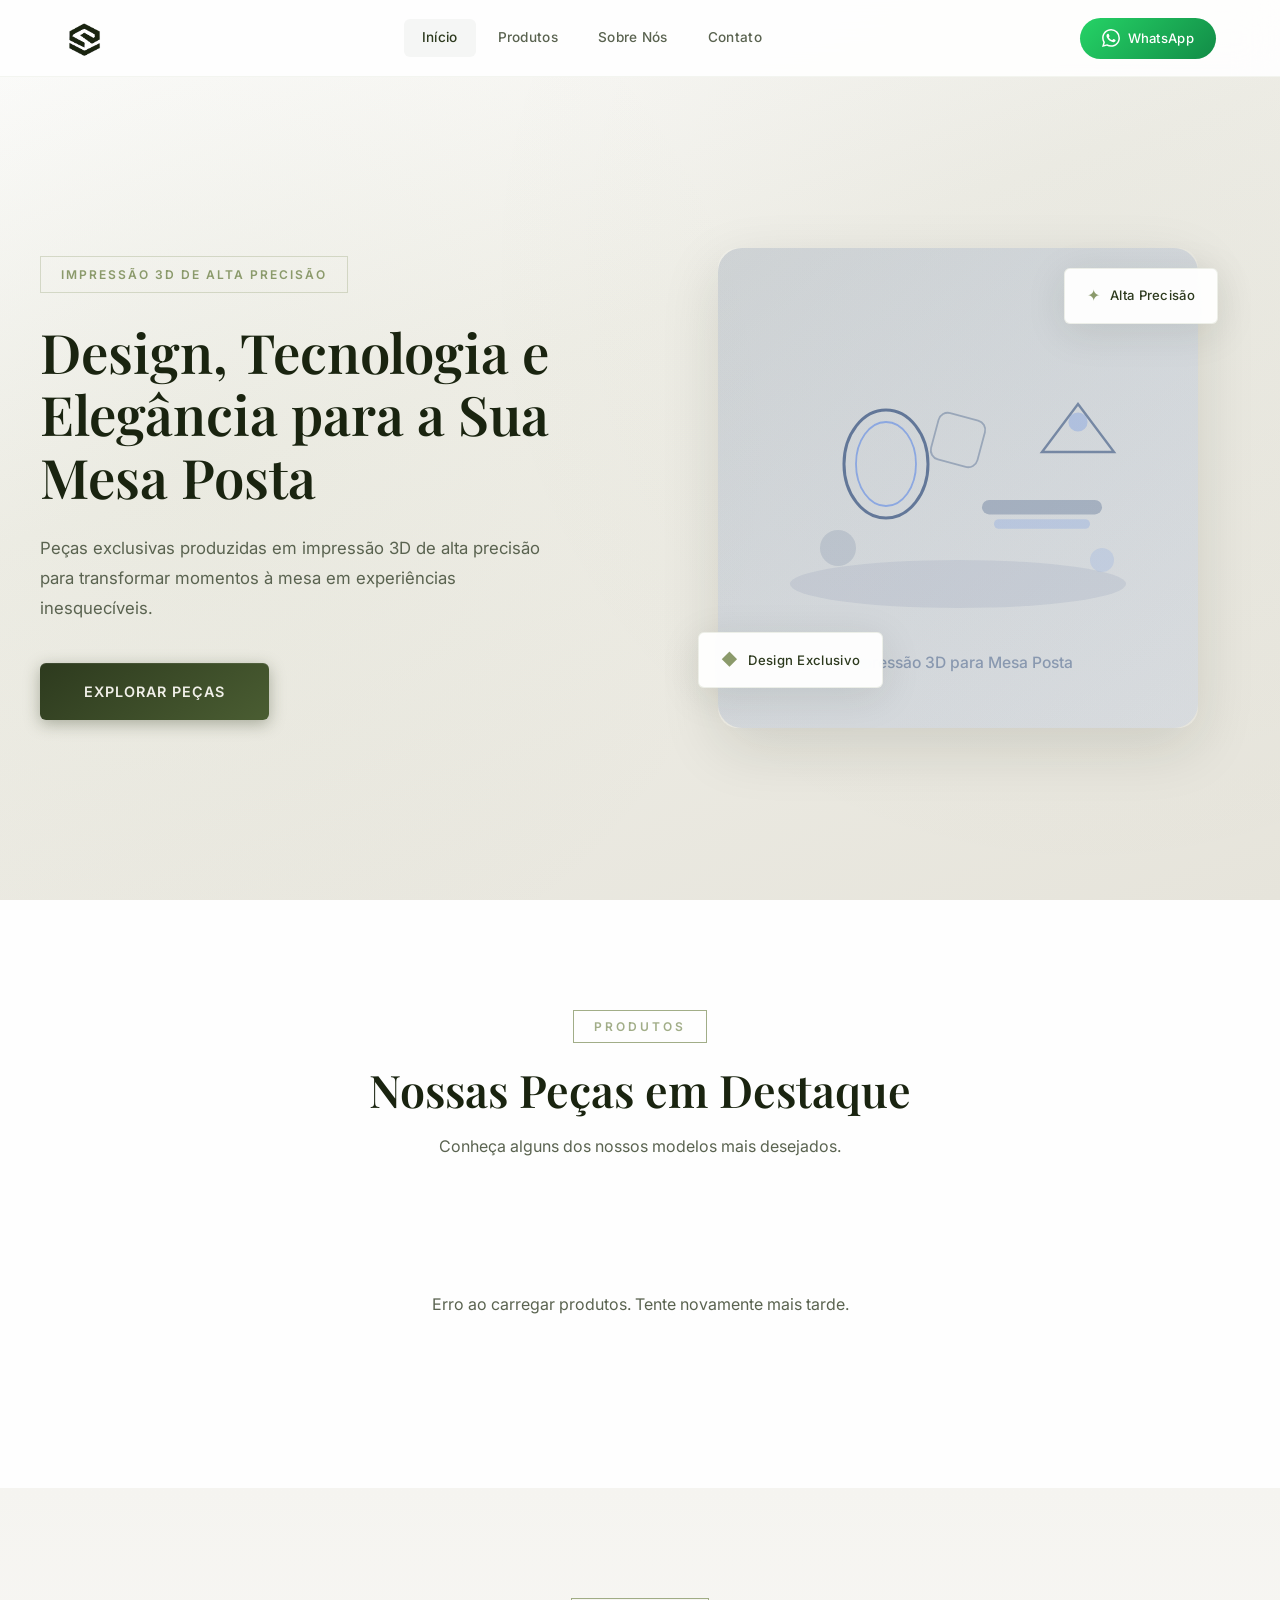
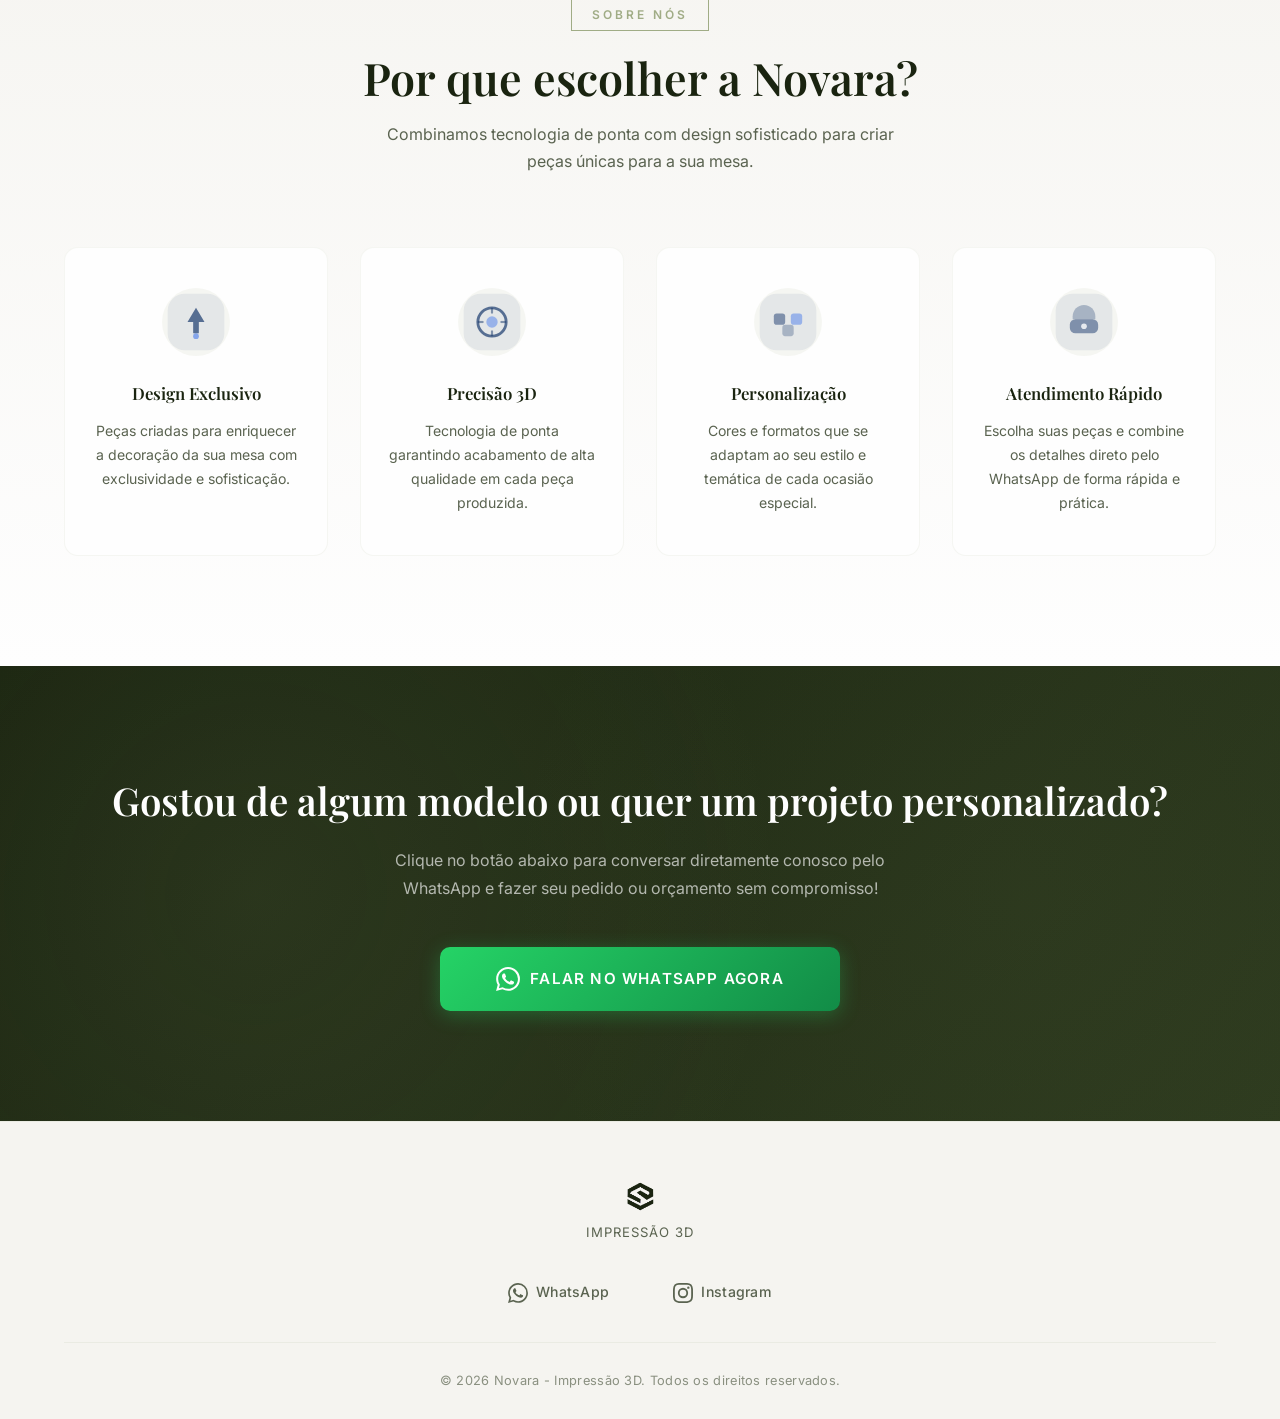
==== commit 982c11ca: "Implementação do preço e cores" ====
--- a/index.html
+++ b/index.html
@@ -46,11 +46,7 @@
         <h1 class="hero__title">Design, Tecnologia e Elegância para a Sua Mesa Posta</h1>
         <p class="hero__subtitle">Peças exclusivas produzidas em impressão 3D de alta precisão para transformar momentos à mesa em experiências inesquecíveis.</p>
         <div class="hero__actions">
-          <a href="https://wa.me/SEUNUMERO?text=Olá! Gostaria de ver o catálogo de peças da Novara." class="btn btn--primary btn--lg" target="_blank" rel="noopener">
-            <svg class="icon-whatsapp" viewBox="0 0 24 24" width="20" height="20" fill="currentColor"><path d="M17.472 14.382c-.297-.149-1.758-.867-2.03-.967-.273-.099-.471-.148-.67.15-.197.297-.767.966-.94 1.164-.173.199-.347.223-.644.075-.297-.15-1.255-.463-2.39-1.475-.883-.788-1.48-1.761-1.653-2.059-.173-.297-.018-.458.13-.606.134-.133.298-.347.446-.52.149-.174.198-.298.298-.497.099-.198.05-.371-.025-.52-.075-.149-.669-1.612-.916-2.207-.242-.579-.487-.5-.669-.51-.173-.008-.371-.01-.57-.01-.198 0-.52.074-.792.372-.272.297-1.04 1.016-1.04 2.479 0 1.462 1.065 2.875 1.213 3.074.149.198 2.096 3.2 5.077 4.487.709.306 1.262.489 1.694.625.712.227 1.36.195 1.871.118.571-.085 1.758-.719 2.006-1.413.248-.694.248-1.289.173-1.413-.074-.124-.272-.198-.57-.347m-5.421 7.403h-.004a9.87 9.87 0 01-5.031-1.378l-.361-.214-3.741.982.998-3.648-.235-.374a9.86 9.86 0 01-1.51-5.26c.001-5.45 4.436-9.884 9.888-9.884 2.64 0 5.122 1.03 6.988 2.898a9.825 9.825 0 012.893 6.994c-.003 5.45-4.437 9.884-9.885 9.884m8.413-18.297A11.815 11.815 0 0012.05 0C5.495 0 .16 5.335.157 11.892c0 2.096.547 4.142 1.588 5.945L.057 24l6.305-1.654a11.882 11.882 0 005.683 1.448h.005c6.554 0 11.89-5.335 1.893-11.893a11.821 11.821 0 00-3.48-8.413z"/></svg>
-            Ver Catálogo no WhatsApp
-          </a>
-          <a href="#produtos" class="btn btn--outline btn--lg">Explorar Peças</a>
+          <a href="#produtos" class="btn btn--primary btn--lg">Explorar Peças</a>
         </div>
       </div>
       <div class="hero__visual">
@@ -239,6 +235,8 @@
       <div class="lightbox__right">
         <div class="lightbox__info">
           <h3 class="lightbox__title" id="lightboxTitle"></h3>
+          <div class="lightbox__price" id="lightboxPrice"></div>
+          <div class="lightbox__colors" id="lightboxColors"></div>
           <p class="lightbox__desc" id="lightboxDesc"></p>
         </div>
         <div class="lightbox__footer">
--- a/styles.css
+++ b/styles.css
@@ -509,6 +509,38 @@
   overflow: hidden;
 }
 
+.product-card__price {
+  font-family: var(--font-heading);
+  font-size: 1.25rem;
+  font-weight: 700;
+  color: var(--color-primary);
+  margin-bottom: 10px;
+}
+
+.product-card__body {
+  padding: 24px;
+  display: flex;
+  flex-direction: column;
+  align-items: center;
+  text-align: center;
+}
+
+.product-card__colors {
+  display: flex;
+  justify-content: center;
+  gap: 6px;
+  margin-bottom: 16px;
+}
+
+.product-card__colors .color-dot {
+  width: 16px;
+  height: 16px;
+  border-radius: 50%;
+  border: 1px solid rgba(0,0,0,0.1);
+  cursor: help;
+  flex-shrink: 0;
+}
+
 .product-card__ver-mais {
   display: none;
   background: none;
@@ -1329,8 +1361,29 @@
   font-size: 1.6rem;
   font-weight: 700;
   color: var(--color-primary-dark);
+  margin-bottom: 8px;
+  line-height: 1.3;
+}
+
+.lightbox__price {
+  font-size: 1.4rem;
+  font-weight: 700;
+  color: var(--color-primary);
   margin-bottom: 16px;
-  line-height: 1.3;
+}
+
+.lightbox__colors {
+  display: flex;
+  gap: 8px;
+  margin-bottom: 16px;
+}
+
+.lightbox__colors .color-dot {
+  width: 22px;
+  height: 22px;
+  border-radius: 50%;
+  border: 1px solid rgba(0,0,0,0.1);
+  cursor: help;
 }
 
 .lightbox__desc {
